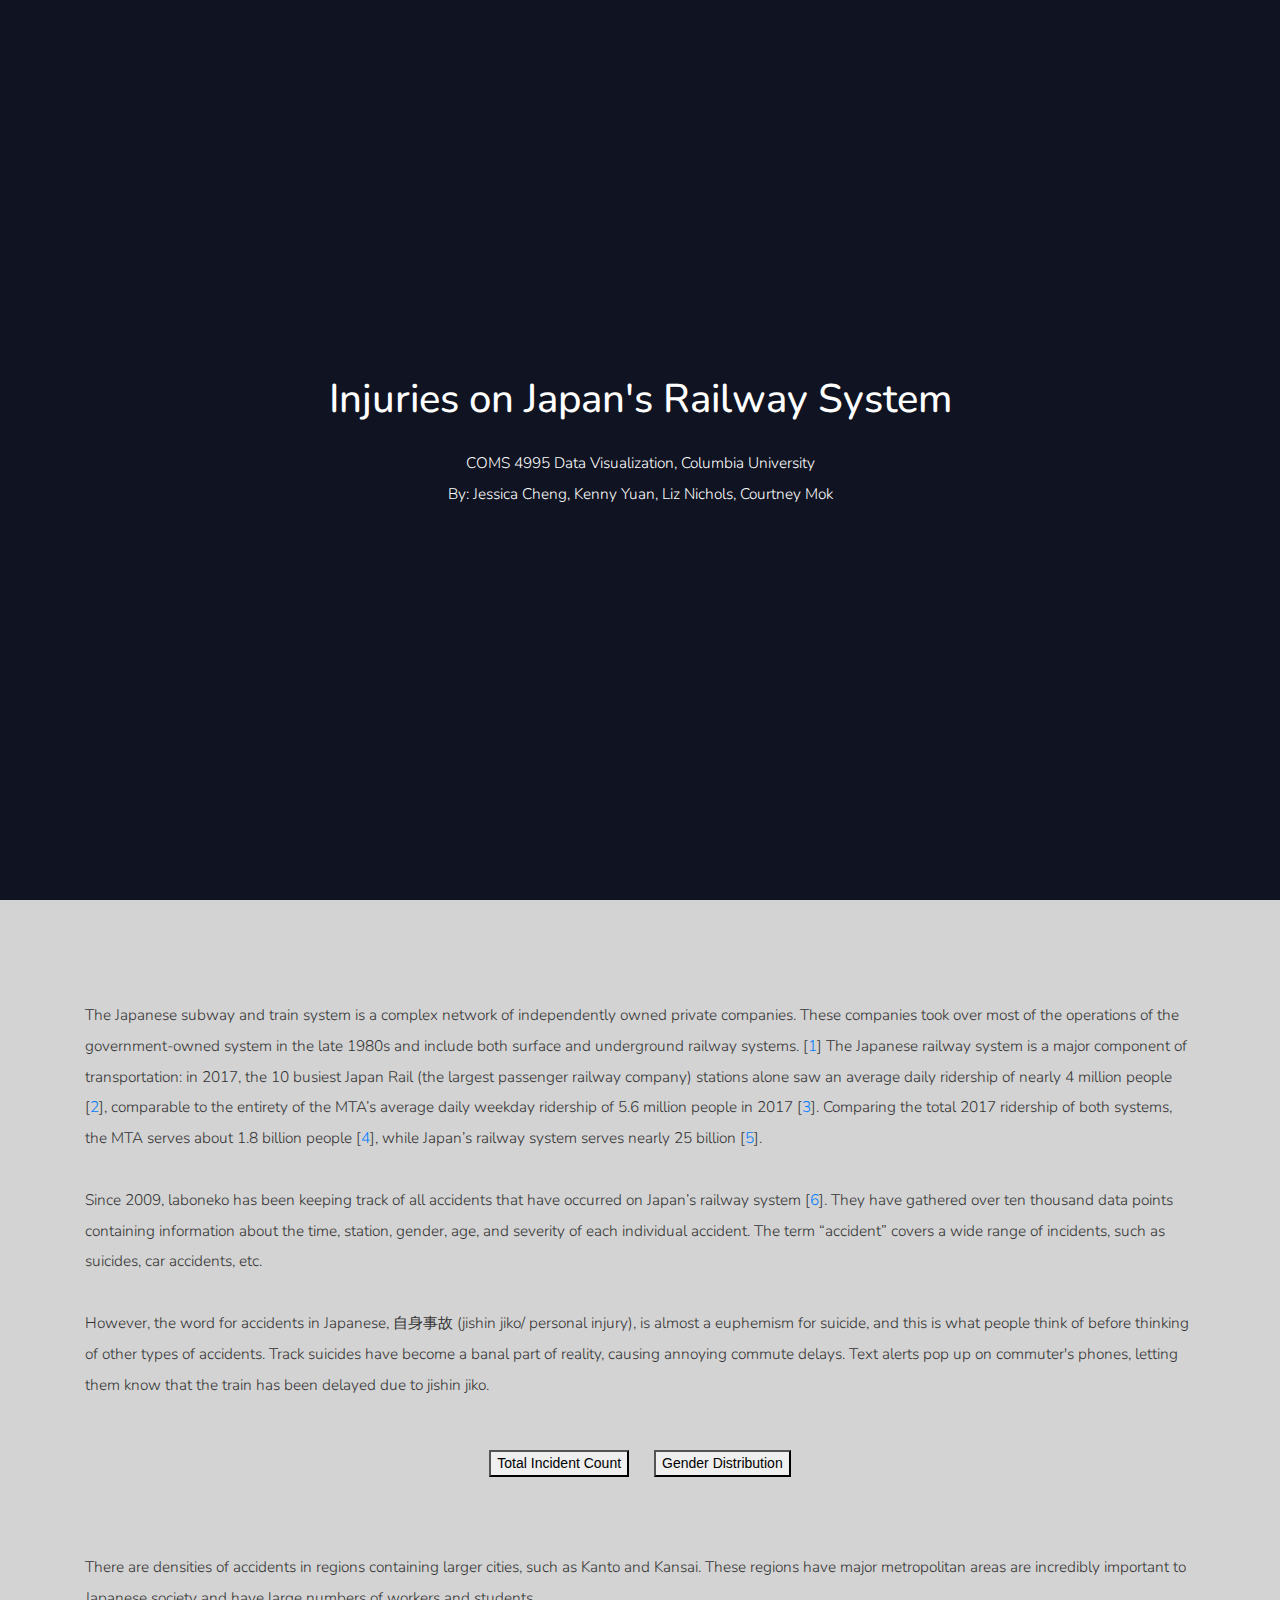
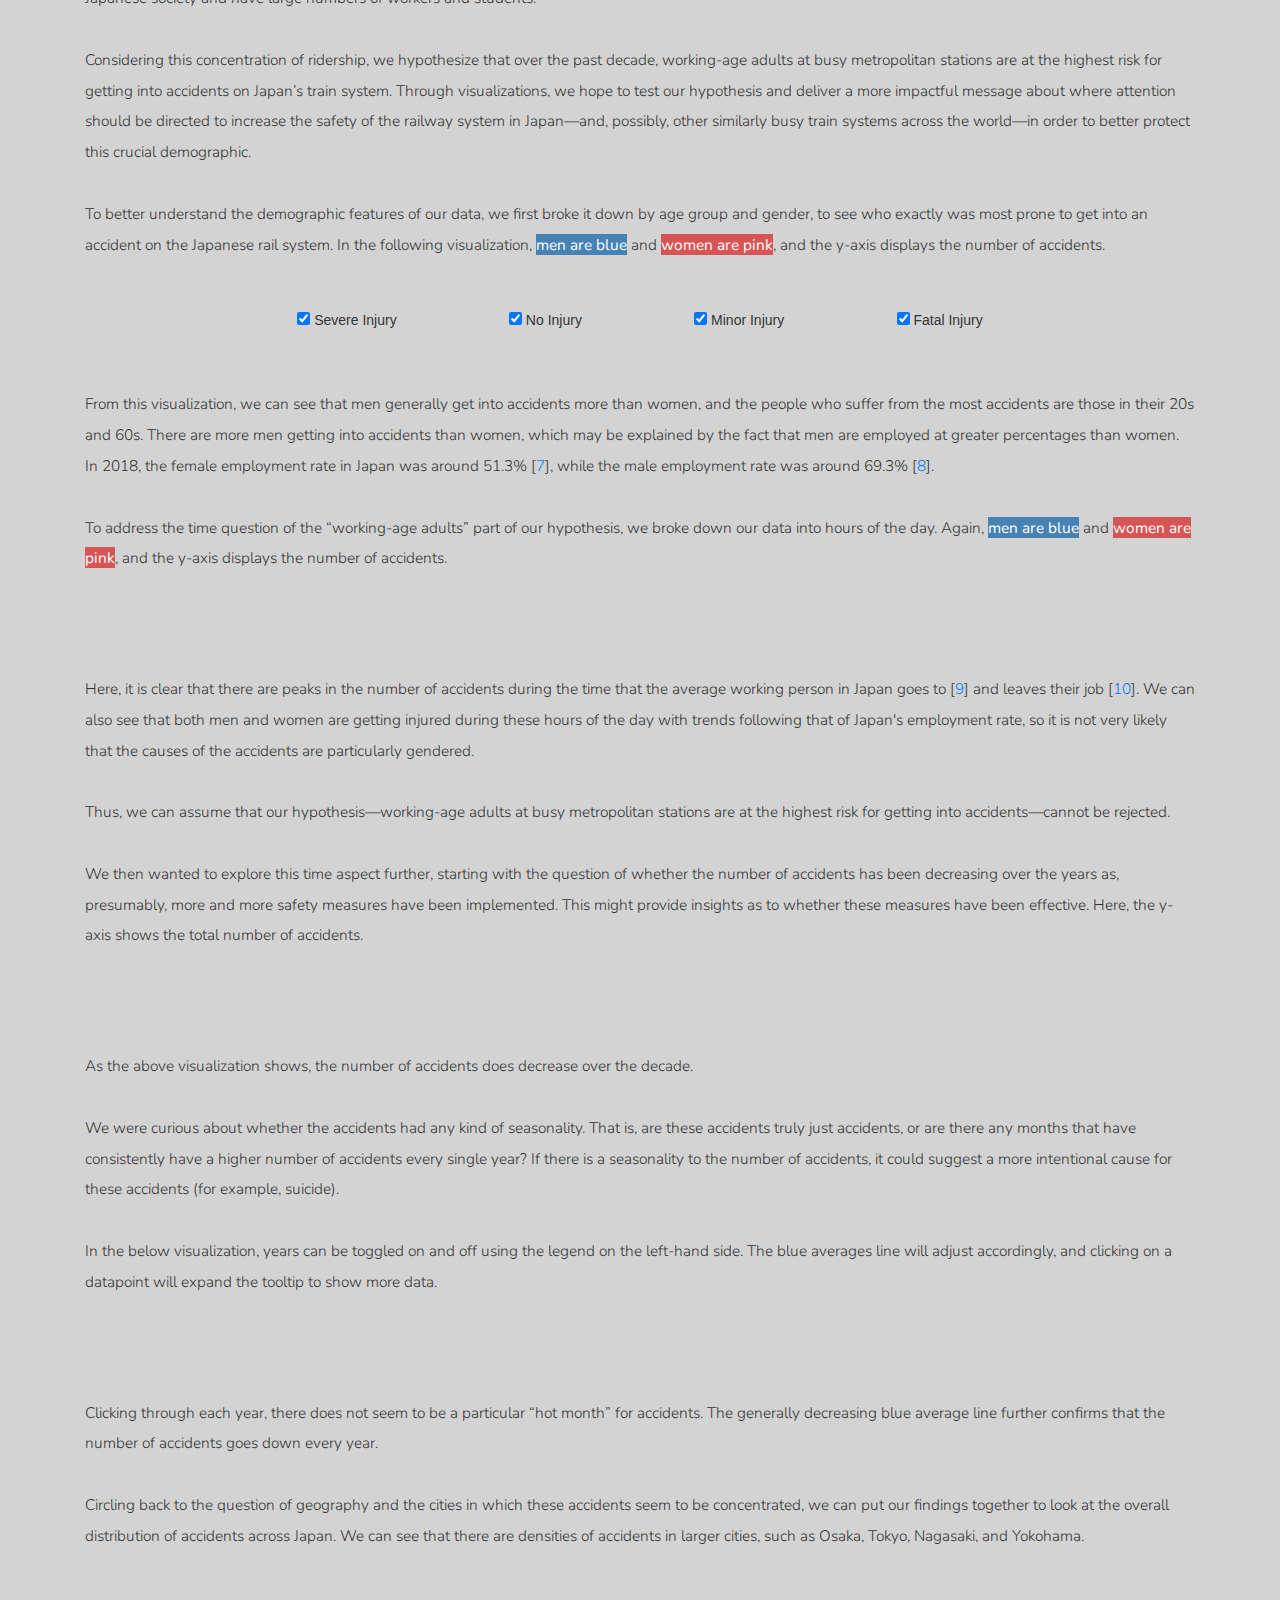
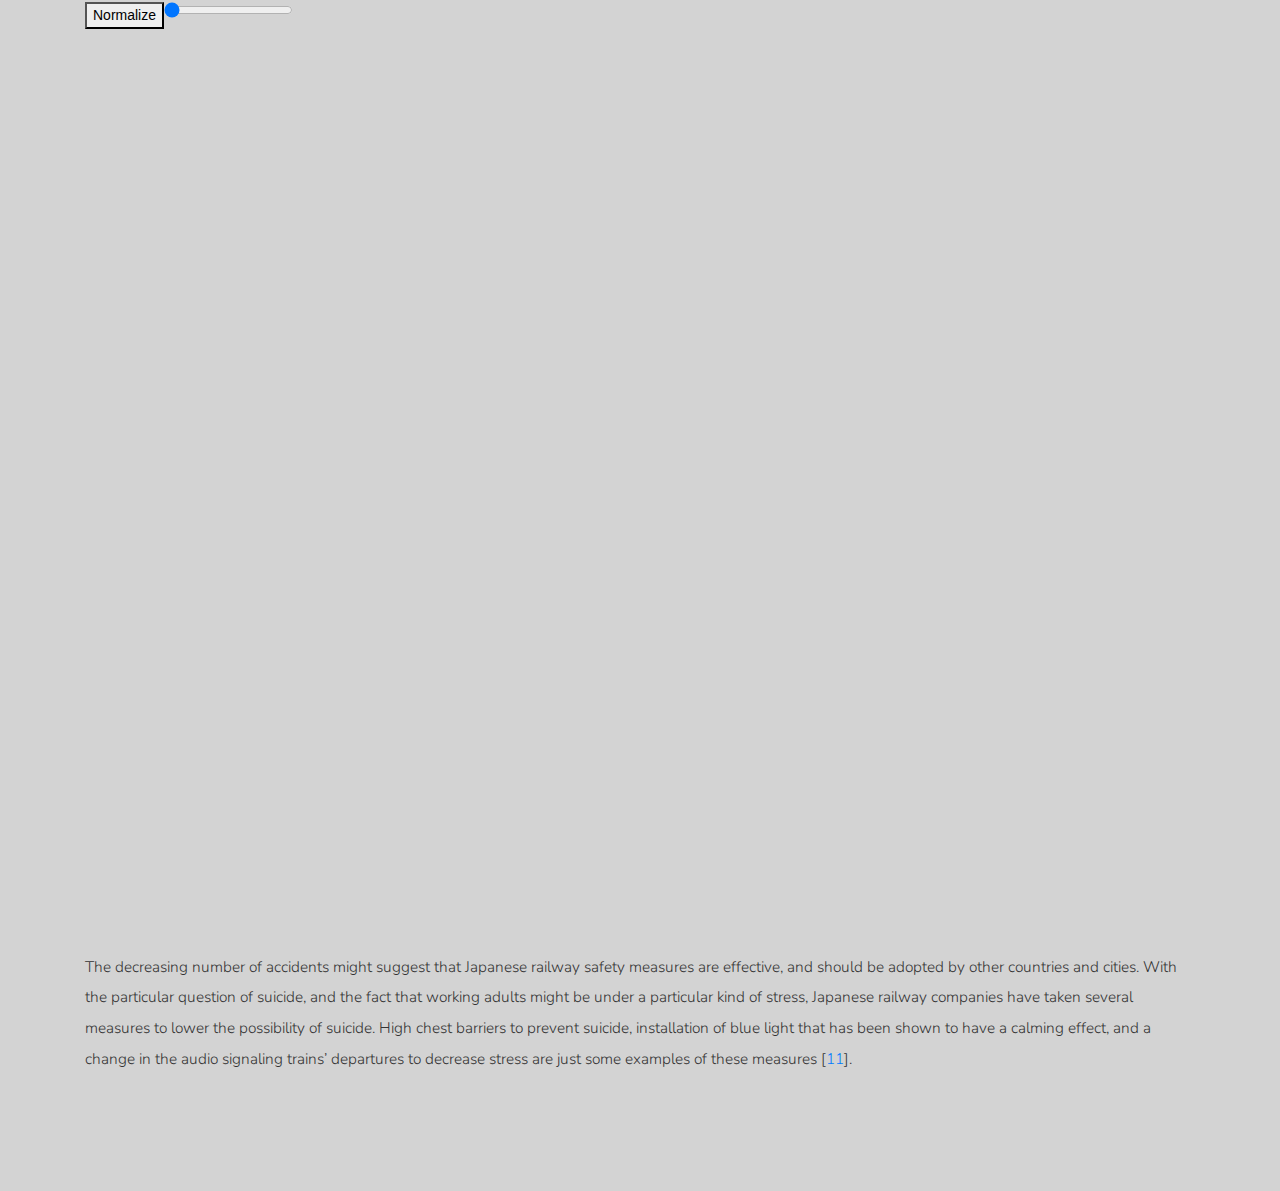
==== index.html @ 56b00316 "Update index.html" ====
<!DOCTYPE html>
<html>
<head>
	<!-- Meta data -->
	<title>Injuries on Japan's Railway System</title>

	<!-- Stylesheets -->
	<link rel="stylesheet" href="https://maxcdn.bootstrapcdn.com/font-awesome/4.5.0/css/font-awesome.min.css">
	<link rel="stylesheet" type="text/css" href="https://stackpath.bootstrapcdn.com/bootstrap/4.4.1/css/bootstrap.min.css">
	<link rel="stylesheet" type="text/css" href="styles.css">
    
    <!-- Fonts -->
    <link href="https://fonts.googleapis.com/css2?family=Nunito:wght@300;400&display=swap" rel="stylesheet">
</head>
<body>

	<!-- Intro section -->
	<section id="intro">
		<div class="container">
			<h1>Injuries on Japan's Railway System</h1>
			<p>
				COMS 4995 Data Visualization, Columbia University
				<br>
				By: Jessica Cheng, Kenny Yuan, Liz Nichols, Courtney Mok
			</p>
		</div>
	</section>

	<!-- Geo data section -->
	<section>
		<div class="container">
			<p>
				The Japanese subway and train system is a complex network of independently owned private companies. These companies took over most of the operations of the government-owned system in the late 1980s and include both surface and underground railway systems. [<a href="https://en.wikipedia.org/wiki/Rail_transport_in_Japan" target="_blank">1</a>] The Japanese railway system is a major component of transportation: in 2017, the 10 busiest Japan Rail (the largest passenger railway company) stations alone saw an average daily ridership of nearly 4 million people [<a href="https://www.jreast.co.jp/passenger/index.html" target="_blank">2</a>], comparable to the entirety of the MTA’s average daily weekday ridership of 5.6 million people in 2017 [<a href="http://web.mta.info/nyct/facts/ridership/" target="_blank">3</a>]. Comparing the total 2017 ridership of both systems, the MTA serves about 1.8 billion people [<a href="http://web.mta.info/nyct/facts/ridership/" target="_blank">4</a>], while Japan’s railway system serves nearly 25 billion [<a href="https://www.jreast.co.jp/passenger/index.html" target="_blank">5</a>].
				<br><br>
				Since 2009, laboneko has been keeping track of all accidents that have occurred on Japan’s railway system [<a href="https://accident.laboneko.jp/" target="_blank">6</a>]. They have gathered over ten thousand data points containing information about the time, station, gender, age, and severity of each individual accident. The term “accident” covers a wide range of incidents, such as suicides, car accidents, etc.
				<br><br>
				However, the word for accidents in Japanese, 自身事故 (jishin jiko/ personal injury), is almost a euphemism for suicide, and this is what people think of before thinking of other types of accidents. Track suicides have become a banal part of reality, causing annoying commute delays. Text alerts pop up on commuter's phones, letting them know that the train has been delayed due to jishin jiko.
			</p>
		
			<div class="flex center" style="margin-top: 50px;">
				<button onclick= "jbartoggle()" style="margin-right: 25px;">Total Incident Count</button>
				<button onclick = "genbartoggle()">Gender Distribution</button>
			</div>
			<div id="japanbar" class="media"></div>
			<div id = "japangenderbar" style = "display :none;" class = "media"></div>

			<p>
				There are densities of accidents in regions containing larger cities, such as Kanto and Kansai. These regions have major metropolitan areas are incredibly important to Japanese society and have large numbers of workers and students.
				<br><br>
				Considering this concentration of ridership, we hypothesize that over the past decade, working-age adults at busy metropolitan stations are at the highest risk for getting into accidents on Japan’s train system. Through visualizations, we hope to test our hypothesis and deliver a more impactful message about where attention should be directed to increase the safety of the railway system in Japan—and, possibly, other similarly busy train systems across the world—in order to better protect this crucial demographic.
				<br><br>
				To better understand the demographic features of our data, we first broke it down by age group and gender, to see who exactly was most prone to get into an accident on the Japanese rail system. In the following visualization, <b><span style="background: steelblue; color: white;">men are blue</span></b> and <b><span style="background: #d65454; color: white;">women are pink</span></b>, and the y-axis displays the number of accidents.
			</p>

			<div id="demographics" class="media">
				<div id="severity">
					<div class="checkbox-wrapper">
						<input type="checkbox" class="severity" id="severe-injury" value="Severe Injury" checked>
						<label for="severe-injury">Severe Injury</label>
					</div>
					<div class="checkbox-wrapper">
						<input type="checkbox" class="severity" id="no-injury" value="No Injury" checked>
						<label for="no-injury">No Injury</label>
					</div>
					<div class="checkbox-wrapper">
						<input type="checkbox" class="severity" id="minor-injury" value="Minor Injury" checked>
						<label for="minor-injury">Minor Injury</label>
					</div>
					<div class="checkbox-wrapper">
						<input type="checkbox" class="severity" id="fatal-injury" value="Fatal" checked>
						<label for="fatal-injury">Fatal Injury</label>
					</div>
				</div>
			</div>

			<p>
				From this visualization, we can see that men generally get into accidents more than women, and the people who suffer from the most accidents are those in their 20s and 60s. There are more men getting into accidents than women, which may be explained by the fact that men are employed at greater percentages than women. In 2018, the female employment rate in Japan was around 51.3% [<a href="https://www.statista.com/statistics/643486/japan-female-employment-rate/" target="_blank">7</a>], while the male employment rate was around 69.3% [<a href="https://www.statista.com/statistics/643300/japan-male-employment-rate/" target="_blank">8</a>].
				<br><br>
				To address the time question of the “working-age adults” part of our hypothesis, we broke down our data into hours of the day. Again, <b><span style="background: steelblue; color: white;">men are blue</span></b> and <b><span style="background: #d65454; color: white;">women are pink</span></b>, and the y-axis displays the number of accidents.
			</p>

			<div id="accidents-per-hour" class="media"></div>

			<p>
				Here, it is clear that there are peaks in the number of accidents during the time that the average working person in Japan goes to [<a href="https://mainichi.doda.jp/article/2019/01/26/1083.html" target="_blank">9</a>] and leaves their job [<a href="https://next.rikunabi.com/tech/docs/ct_s03600.jsp?p=001083" target="_blank">10</a>]. We can also see that both men and women are getting injured during these hours of the day with trends following that of Japan's employment rate, so it is not very likely that the causes of the accidents are particularly gendered.
				<br><br>
				Thus, we can assume that our hypothesis—working-age adults at busy metropolitan stations are at the highest risk for getting into accidents—cannot be rejected.
				<br><br>
				We then wanted to explore this time aspect further, starting with the question of whether the number of accidents has been decreasing over the years as, presumably, more and more safety measures have been implemented. This might provide insights as to whether these measures have been effective. Here, the y-axis shows the total number of accidents.
			</p>
			
			<div id="accidents-per-year" class="media"></div>

			<p>
				As the above visualization shows, the number of accidents does decrease over the decade.
				<br><br>
				We were curious about whether the accidents had any kind of seasonality. That is, are these accidents truly just accidents, or are there any months that have consistently have a higher number of accidents every single year? If there is a seasonality to the number of accidents, it could suggest a more intentional cause for these accidents (for example, suicide).
				<br><br>
				In the below visualization, years can be toggled on and off using the legend on the left-hand side. The blue averages line will adjust accordingly, and clicking on a datapoint will expand the tooltip to show more data.
			</p>

			<div id="accidents-per-month" class="media"></div>

			<p>
				Clicking through each year, there does not seem to be a particular “hot month” for accidents. The generally decreasing blue average line further confirms that the number of accidents goes down every year.
				<br><br>
				Circling back to the question of geography and the cities in which these accidents seem to be concentrated, we can put our findings together to look at the overall distribution of accidents across Japan. We can see that there are densities of accidents in larger cities, such as Osaka, Tokyo, Nagasaki, and Yokohama. 
			</p>

			<!-- INSERT LIZ'S GEO CHART HERE -->
			<div id="geochart" class="media">	       
				
				<button id="normalize">Normalize</button>
			    
				<select id="yearselect" class="hidden">

					<option value="2011">2011</option>

					<option value="2012">2012</option>

					<option value="2013">2013</option>

					<option value="2014">2014</option>

					<option value="2015">2015</option>

					<option value="2016">2016</option>

					<option value="2017">2017</option>

				</select>
			    
				<input type="range" min="2000" max="100000" value="2000" class="slider" id="scalefactor">
			    
				<svg id="mapsvg" width="100vw" height="100vh">
				
					<g id="bg_g" class="bg"></g>
				
					<g id="map_g" class="map"></g>
				
					<g id="stops_g" class="stops"></g>
				
					<g id="inj_g"class="injuries"></g>
				
					<g id="rates_g" class="rates hidden"></g>
			    
				</svg>
			</div>

			<p>
				The decreasing number of accidents might suggest that Japanese railway safety measures are effective, and should be adopted by other countries and cities. With the particular question of suicide, and the fact that working adults might be under a particular kind of stress, Japanese railway companies have taken several measures to lower the possibility of suicide. High chest barriers to prevent suicide, installation of blue light that has been shown to have a calming effect, and a change in the audio signaling trains’ departures to decrease stress are just some examples of these measures [<a href="https://www.citylab.com/transportation/2018/05/the-amazing-psychology-of-japanese-train-stations/560822/" target="_blank">11</a>].
			</p>
		</div>
	</section>

	<!-- Script files -->
	<script src="https://ajax.googleapis.com/ajax/libs/jquery/1.12.4/jquery.min.js"></script>
	<script src="https://cdnjs.cloudflare.com/ajax/libs/twitter-bootstrap/4.4.0/js/bootstrap.bundle.min.js"></script>
	<script src="https://d3js.org/d3.v4.min.js"></script>
	<script src="https://d3js.org/d3-array.v2.min.js"></script>
	<script src="https://d3js.org/d3-color.v1.min.js"></script>
        <script src="https://d3js.org/d3-interpolate.v1.min.js"></script>
        <script src="https://d3js.org/d3-scale-chromatic.v1.min.js"></script>
	<script src="scripts.js"></script>
</body>
</html>
---- styles.css ----
/* Global styles */

p {
	font-size: 1.1em;
	line-height: 2em;
    font-family: 'Nunito', sans-serif;
    font-weight: 300;
}

h1 {
    font-family: 'Nunito', sans-serif;
}

h2 {
    font-family: 'Nunito', sans-serif;
    font-size: 1.8em;
}

ul {
	font-size: 1.1em;
	line-height: 1.75em;
    font-family: 'Nunito', sans-serif;
    font-weight: 300;
}

.svg-tooltip {
    background: rgba(69,77,93,.9);
    border-radius: .1rem;
    color: #fff;
    display: block;
    max-width: 320px;
    padding: .2rem .4rem;
    position: absolute;
    text-overflow: ellipsis;
    white-space: pre;
    z-index: 300;
    visibility: hidden;
}
div.bar-tooltip{
	background: rgba(69,77,93,.9);
    border-radius: .1rem;
    color: #fff;
    padding: .2rem .4rem;
	position: absolute;
	width: 200px;
	border: 1px;
	font-size: 12px;

	pointer-events: none;
}

.media {
	margin: 50px 0;
}

.flex {
	display: flex;
}

.center {
	justify-content: center;
	align-items: center;
}

.media p {
	font-size: 14px;
	line-height: 1.5em
}

.container {
	padding-top: 100px;
	padding-bottom: 100px;
}

.heading {
	text-align: center;
	background: #444;
	color: white;
}

/* Intro section */

#intro {
	height: 100vh;
	background-color: #101321;
    background-image: url(Japan-Map-Transparent-PNG.png);
    background-repeat: no-repeat;
    background-position: center center;
	color: white;
    text-align: center;
    justify-content: center;
    display: flex;
    align-items: center;
}

#intro p {
	margin-top: 25px;
}

/* Styles for the demographics main visualization */

#demographics {
	display: flex;
	flex-direction: column;
}

#severity {
	display: flex;
	width: 100%;
	padding: 0 100px;
	margin: 0 auto;
	justify-content: space-evenly;
}

#severity input, #severity label {
	cursor: pointer;
}

/* Styles for the accidents per month visualization */

#accidents-per-month {
	display: flex;
	justify-content: center;
}

#accidents-per-month .legend {
	display: flex;
	flex-direction: column;
	max-width: 100px;
}

#accidents-per-month .legend p#blue-line-desc {
	margin: 0 0 25px 0;
	color: steelblue;
}

#accidents-per-month .legend button {
	margin: 0 10px 10px 0;
}

/*style for japanbar */

#japanbar, #japangenderbar {
	display: flex;
	width: 100%;
	justify-content: center;
	margin-top: 25px;
}

/*style for geoviz */
    body {
        font-family: "Helvetica Neue", Helvetica, sans-serif;
        font-size: 14px;
        color: #333;
        background-color: lightgrey;
    }

    /*#content .map path {*/
        /*fill: none;*/
        /*stroke: dodgerblue;*/
        /*stroke-width: 1px;*/
    /*}*/

    .rrsections.normalized {
        fill: none;
        stroke: white;
        stroke-width: 1px;
    }

    .rrsections {
        fill: none;
        stroke: dodgerblue;
        stroke-width: 1px;
    }

    .japan {
        fill: white;
        stroke: slategray;
        stroke-width: .5px;
    }

    .japan.normalized {
        fill: lightskyblue;
        stroke: slategray;
        stroke-width: .5px;
    }

    .stops{
        fill: dodgerblue;
        outline-color:black;
    }

    .stops.normalized{
        fill: white;
        outline-color:black;
    }

    .injury{
        fill: yellow;
        fill-opacity: 20%;
    }

    .hidden {
        display:none;
    }

    div.tooltip {
        position: absolute;
        text-align: center;
        width: 100px;
        min-height: 30px;
        padding: 2px;
        font: 12px sans-serif;
        background: lightsteelblue;
        border: 0px;
        border-radius: 8px;
        pointer-events: none;
    }
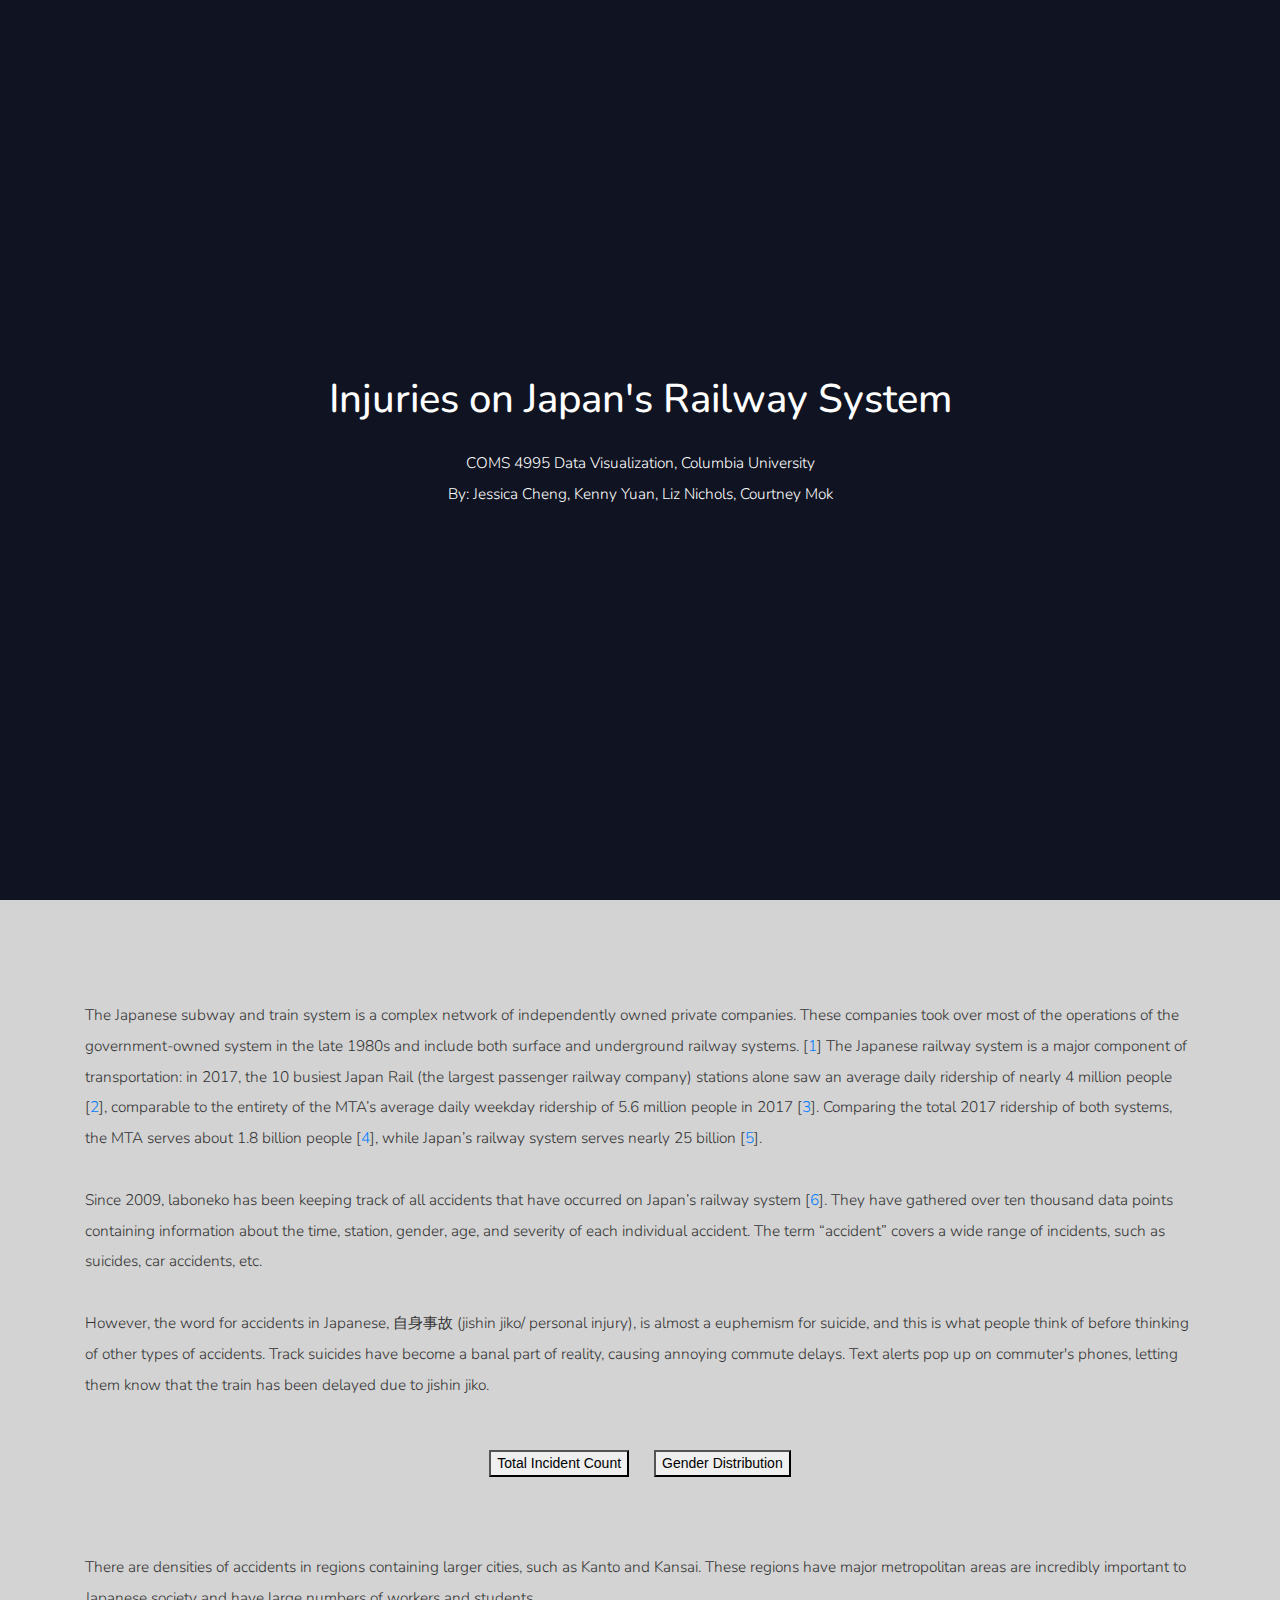
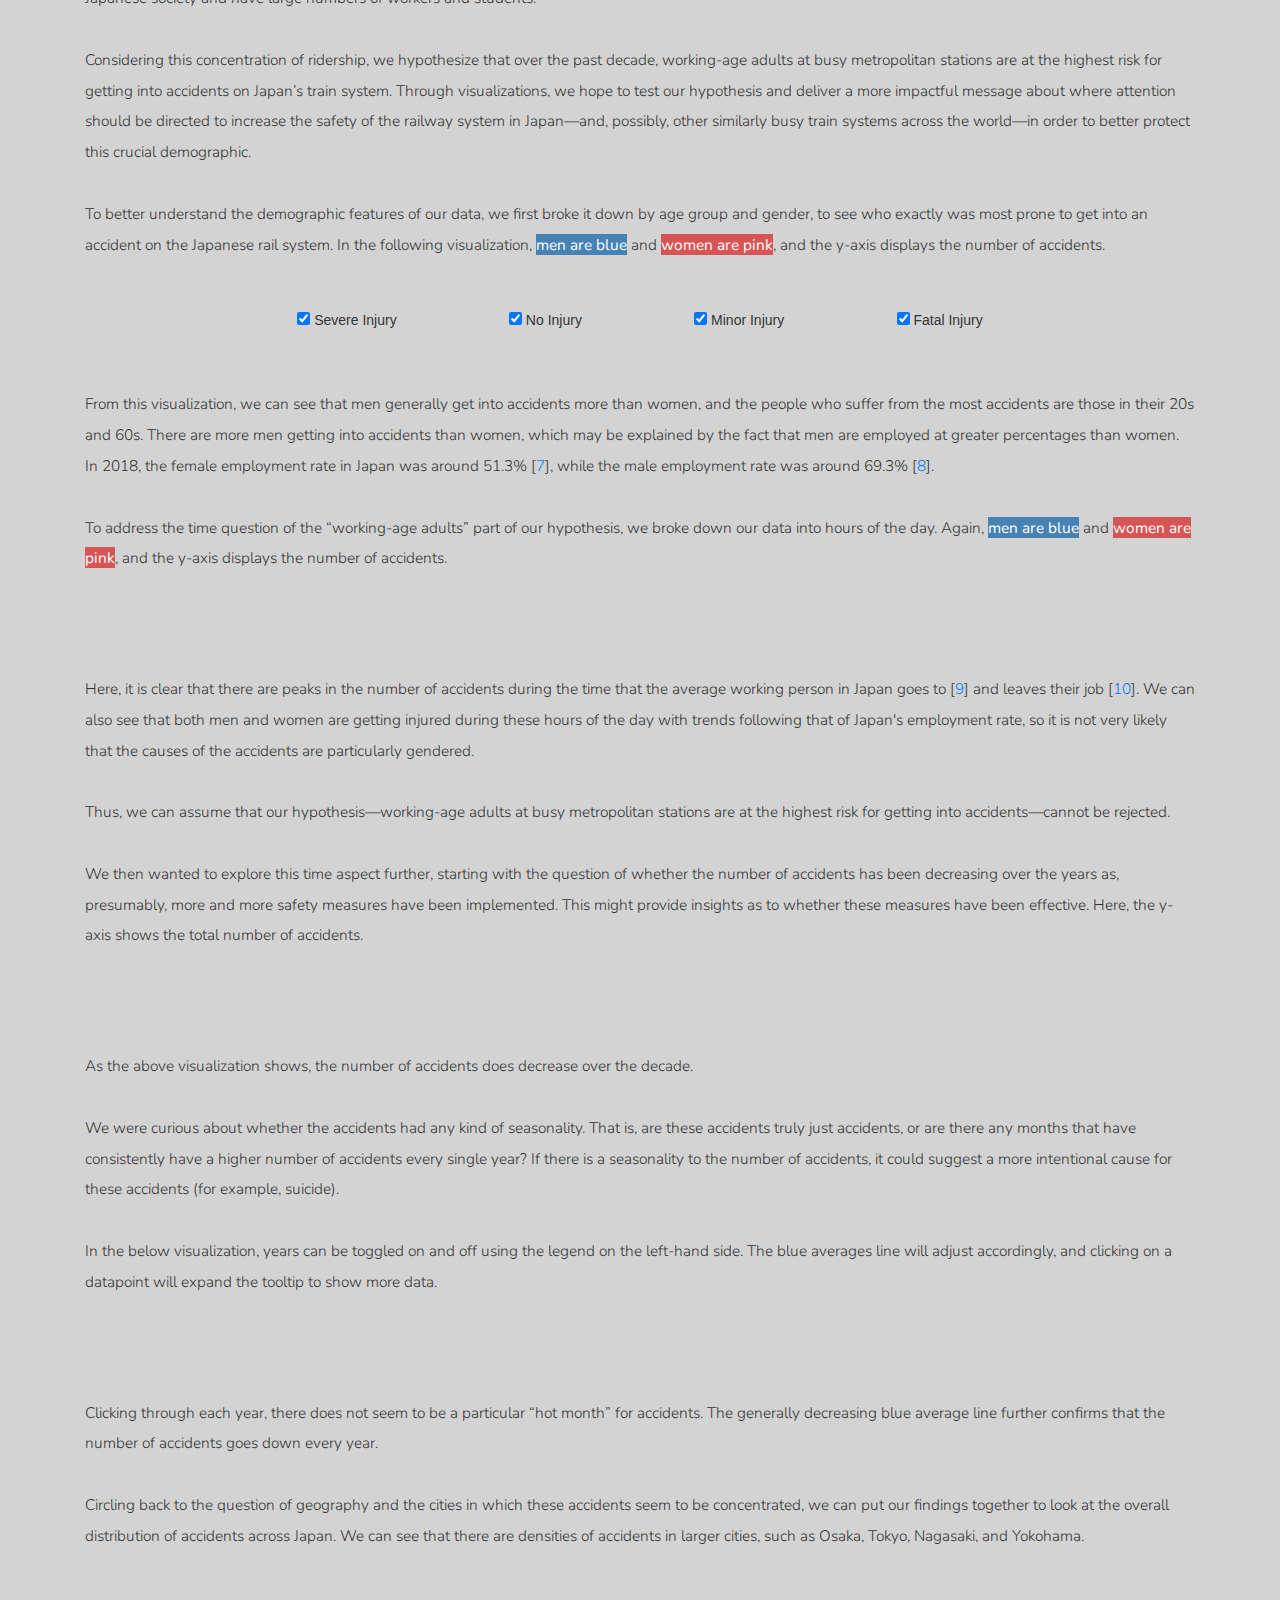
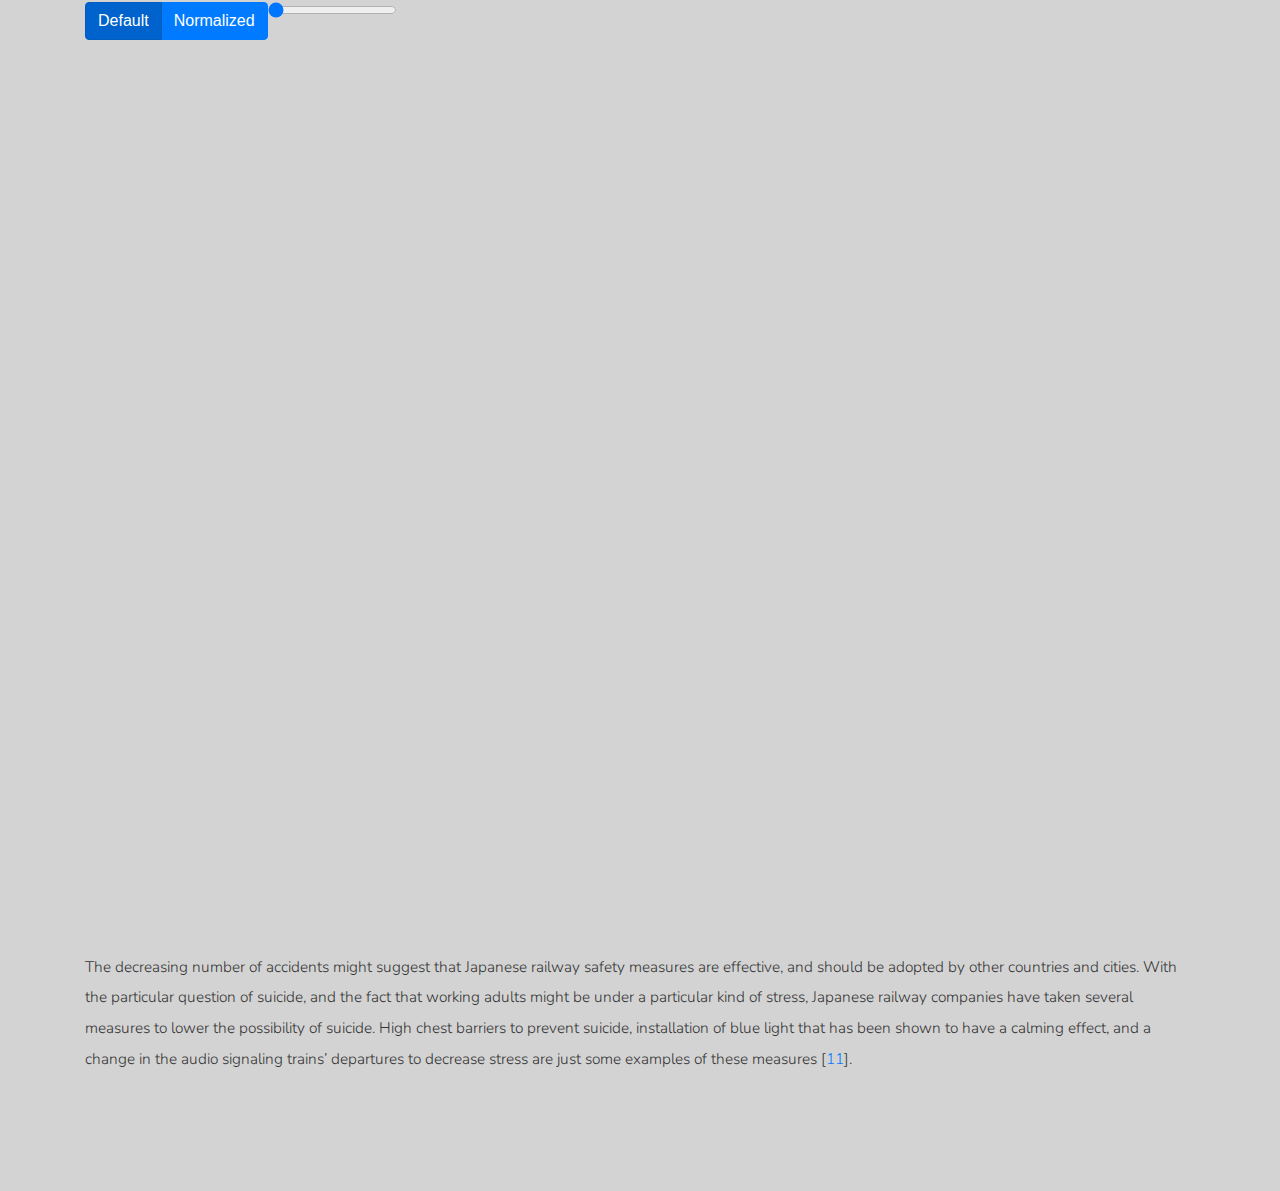
==== commit 0a3738a8: "Update index.html" ====
--- a/index.html
+++ b/index.html
@@ -110,7 +110,23 @@
 			<!-- INSERT LIZ'S GEO CHART HERE -->
 			<div id="geochart" class="media">	       
 				
-				<button id="normalize">Normalize</button>
+<!-- 				<button type=button class="btn btn-primary" id="normalize">Normalize</button> -->
+				<div class="btn-group btn-group-toggle" data-toggle="buttons">
+  
+					<label class="btn btn-primary active">
+    
+						<input type="radio" name="options" id="default" autocomplete="off" checked> Default
+  
+					</label>
+  
+					<label class="btn btn-primary">
+    
+						<input type="radio" name="options" id="normalize" autocomplete="off"> Normalized
+  
+					</label>
+  
+
+				</div>
 			    
 				<select id="yearselect" class="hidden">
 
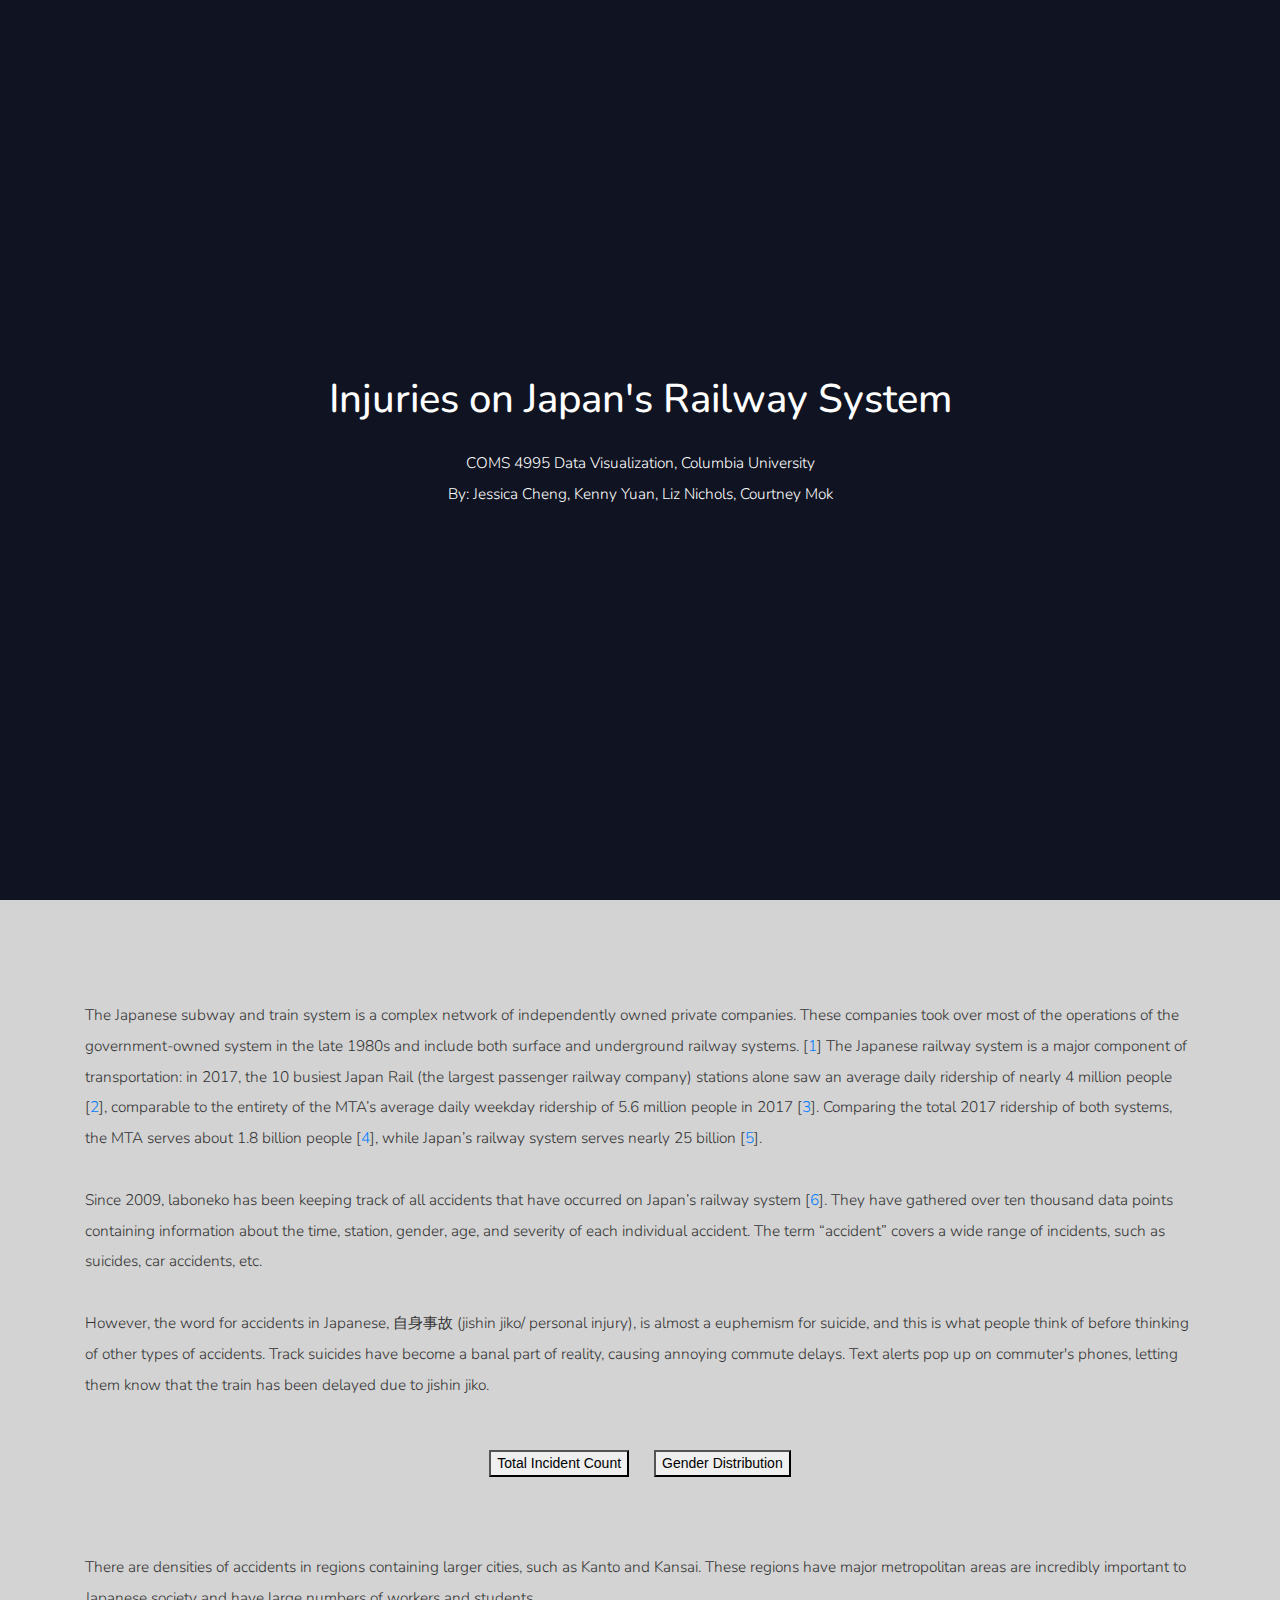
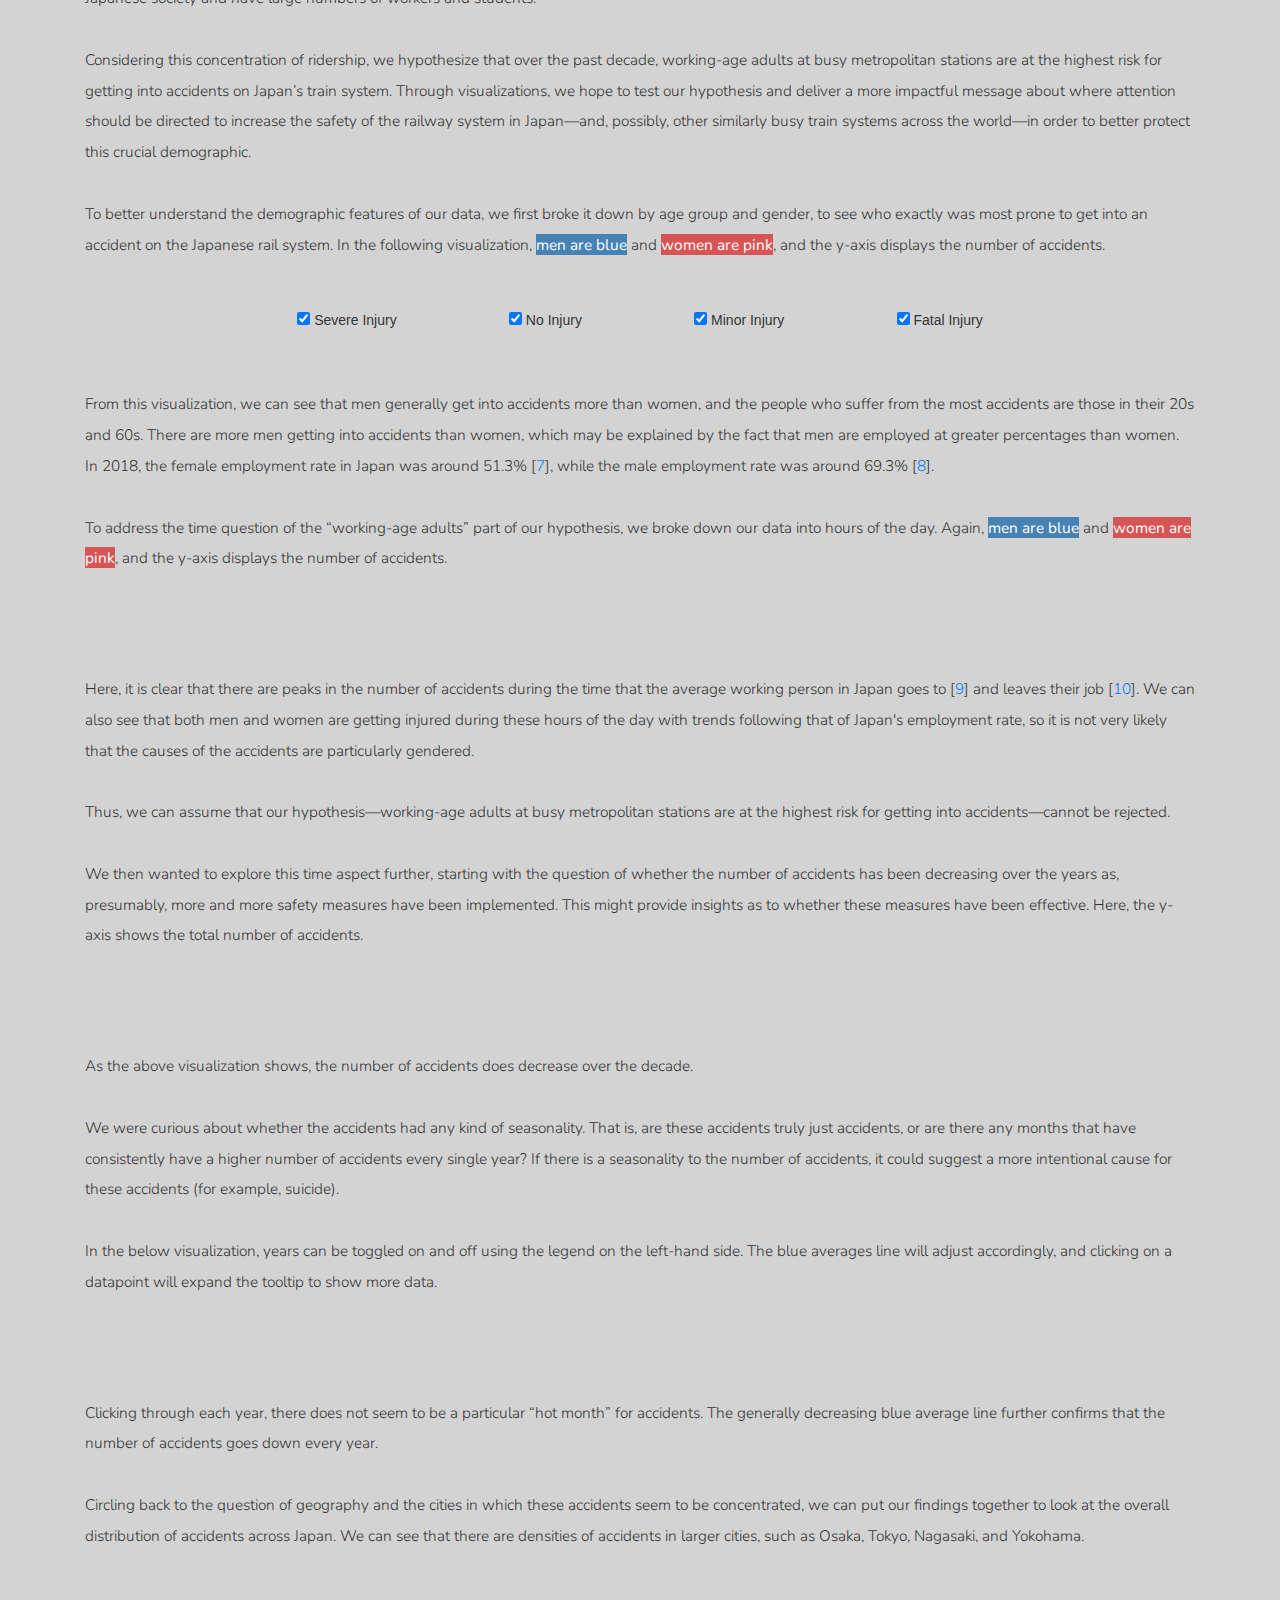
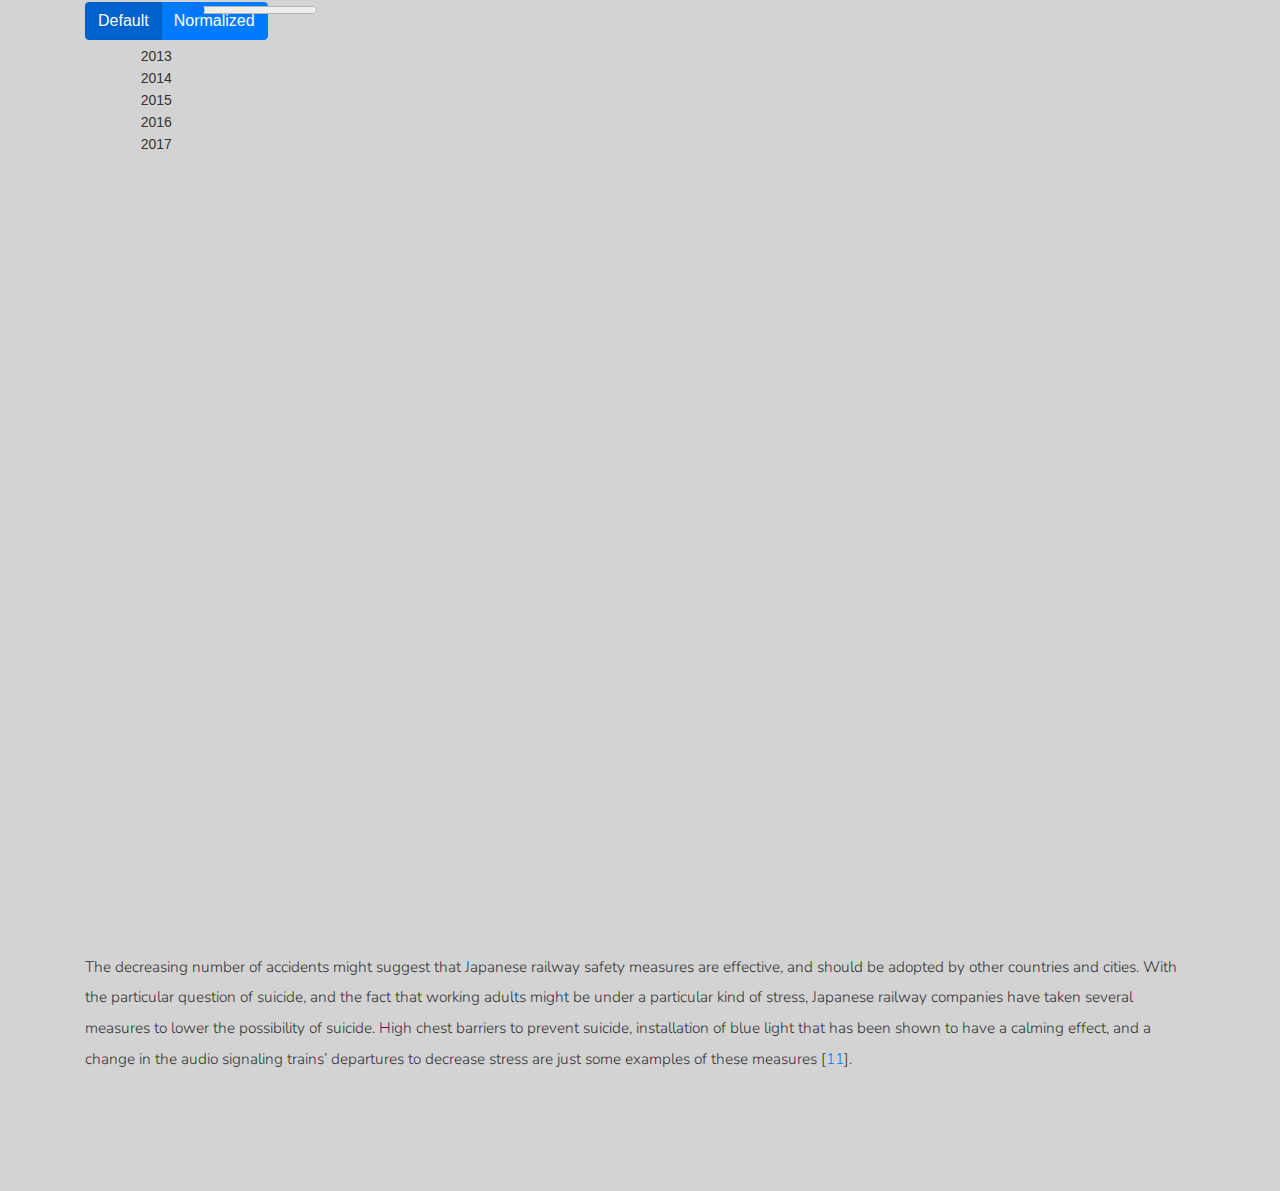
==== commit 3d8862d3: "Update index.html" ====
--- a/index.html
+++ b/index.html
@@ -109,45 +109,36 @@
 
 			<!-- INSERT LIZ'S GEO CHART HERE -->
 			<div id="geochart" class="media">	       
+				<div class="row">
+					<div class="col-md-3">
+						<div class="btn-group btn-group-toggle" data-toggle="buttons">
+							<label class="btn btn-primary active">
+								<input type="radio" name="options" id="default" autocomplete="off" checked> Default
+							</label>
+							<label class="btn btn-primary">
+								<input type="radio" name="options" id="normalize" autocomplete="off"> Normalized
+							</label>
+						</div>
+					</div>
+					<div class="col-md-3>
+						<select id="yearselect" class="hidden">
+						<option value="2011">2011</option>
+						<option value="2012">2012</option>
+						<option value="2013">2013</option>
+						<option value="2014">2014</option>
+						<option value="2015">2015</option>
+						<option value="2016">2016</option>
+						<option value="2017">2017</option>
+					        </select> 
+				        </div>
+		                        <div class="col-md-3">
+			                        <input type="range" min="2000" max="100000" value="2000" class="slider" id="scalefactor">
+			                </div>
+								    		    
+				</div>
+<!-- 				<button type=button class="btn btn-primary" id="normalize">Normalize</button> -->
 				
-<!-- 				<button type=button class="btn btn-primary" id="normalize">Normalize</button> -->
-				<div class="btn-group btn-group-toggle" data-toggle="buttons">
-  
-					<label class="btn btn-primary active">
-    
-						<input type="radio" name="options" id="default" autocomplete="off" checked> Default
-  
-					</label>
-  
-					<label class="btn btn-primary">
-    
-						<input type="radio" name="options" id="normalize" autocomplete="off"> Normalized
-  
-					</label>
-  
-
-				</div>
-			    
-				<select id="yearselect" class="hidden">
-
-					<option value="2011">2011</option>
-
-					<option value="2012">2012</option>
-
-					<option value="2013">2013</option>
-
-					<option value="2014">2014</option>
-
-					<option value="2015">2015</option>
-
-					<option value="2016">2016</option>
-
-					<option value="2017">2017</option>
-
-				</select>
-			    
-				<input type="range" min="2000" max="100000" value="2000" class="slider" id="scalefactor">
-			    
+				  
 				<svg id="mapsvg" width="100vw" height="100vh">
 				
 					<g id="bg_g" class="bg"></g>
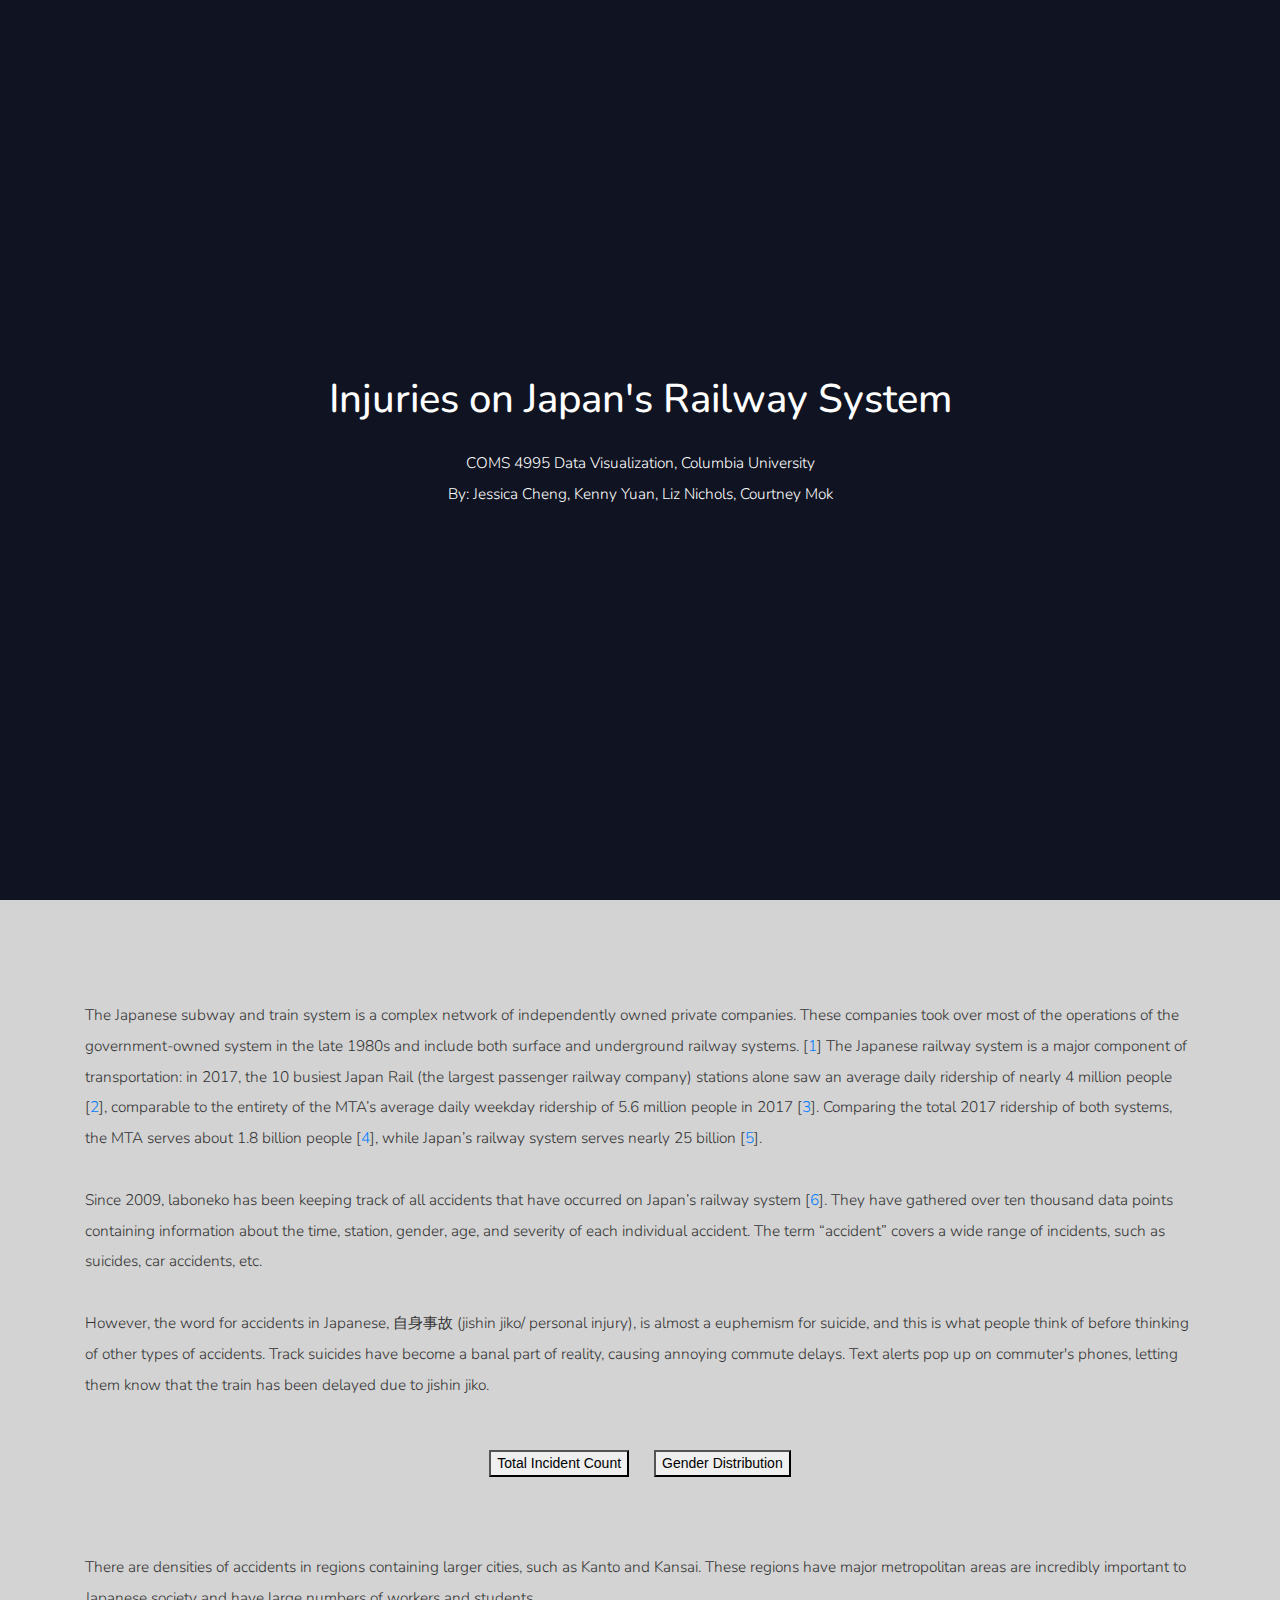
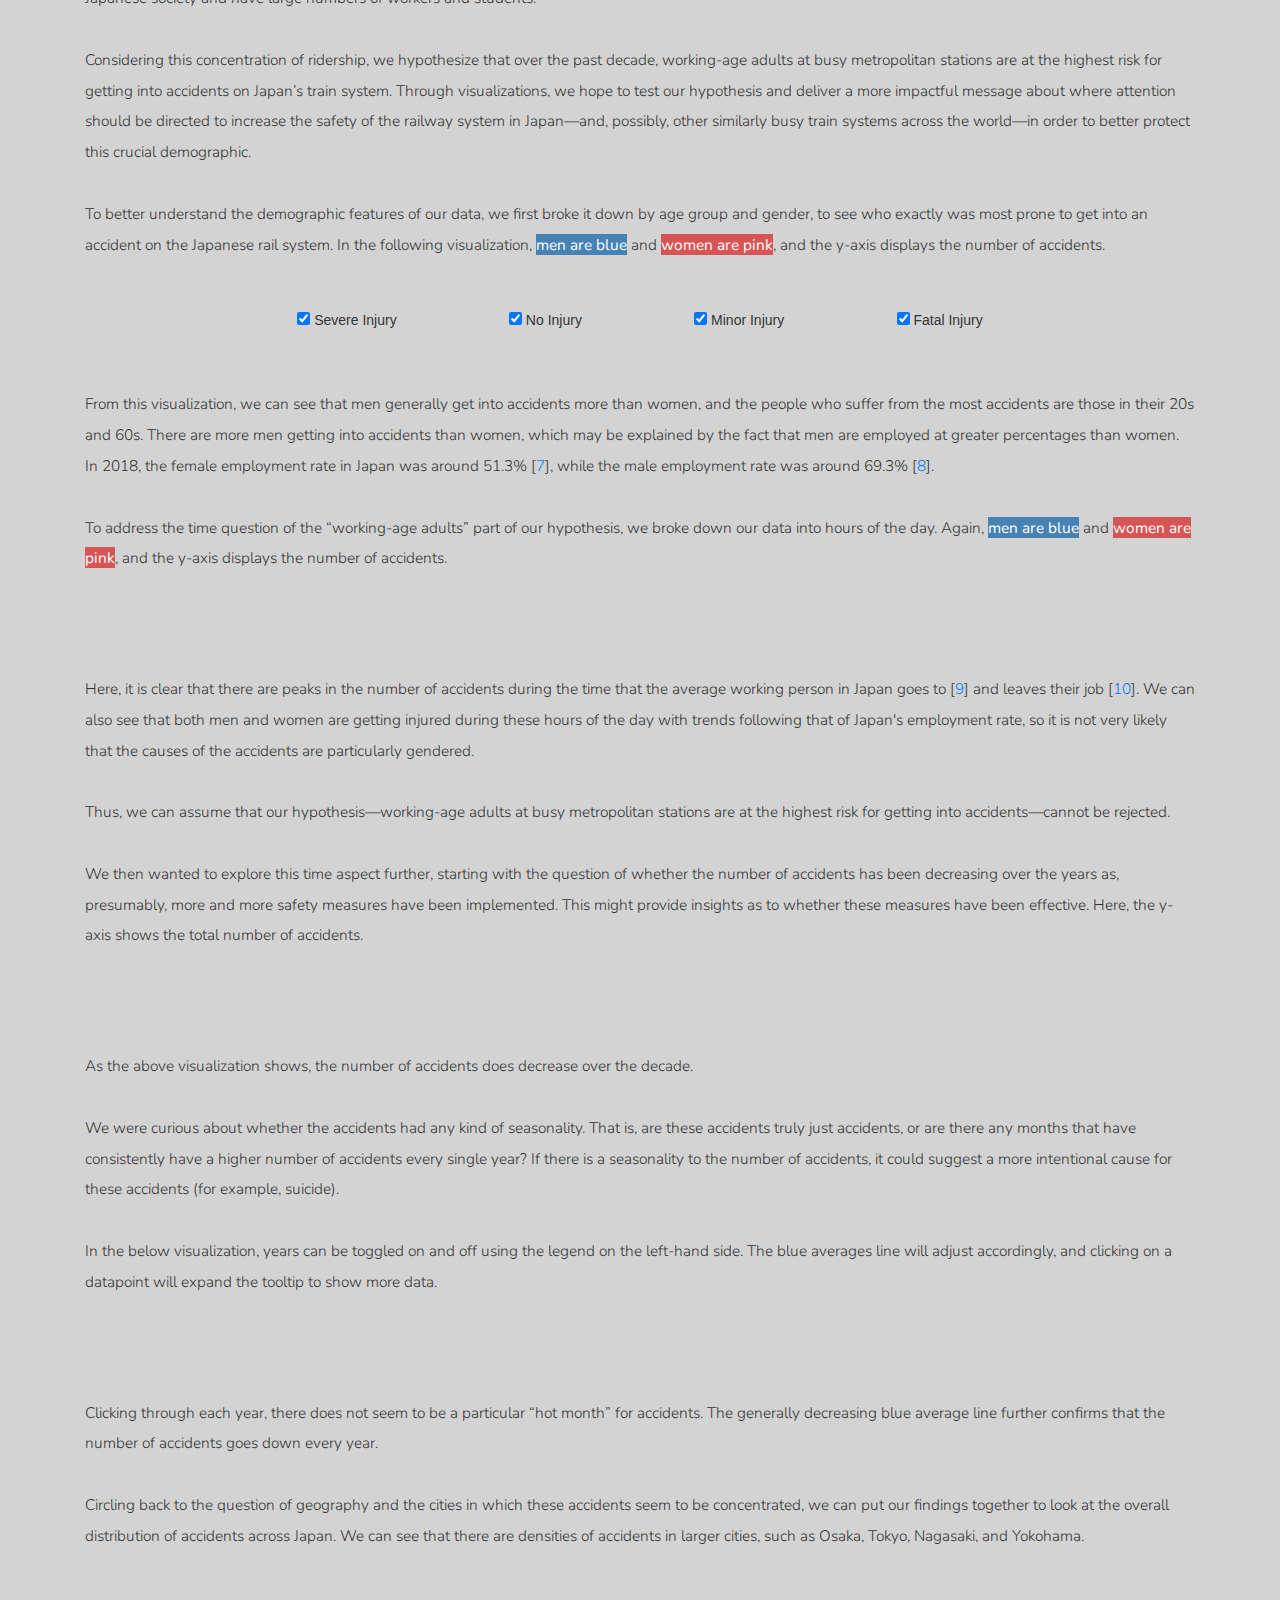
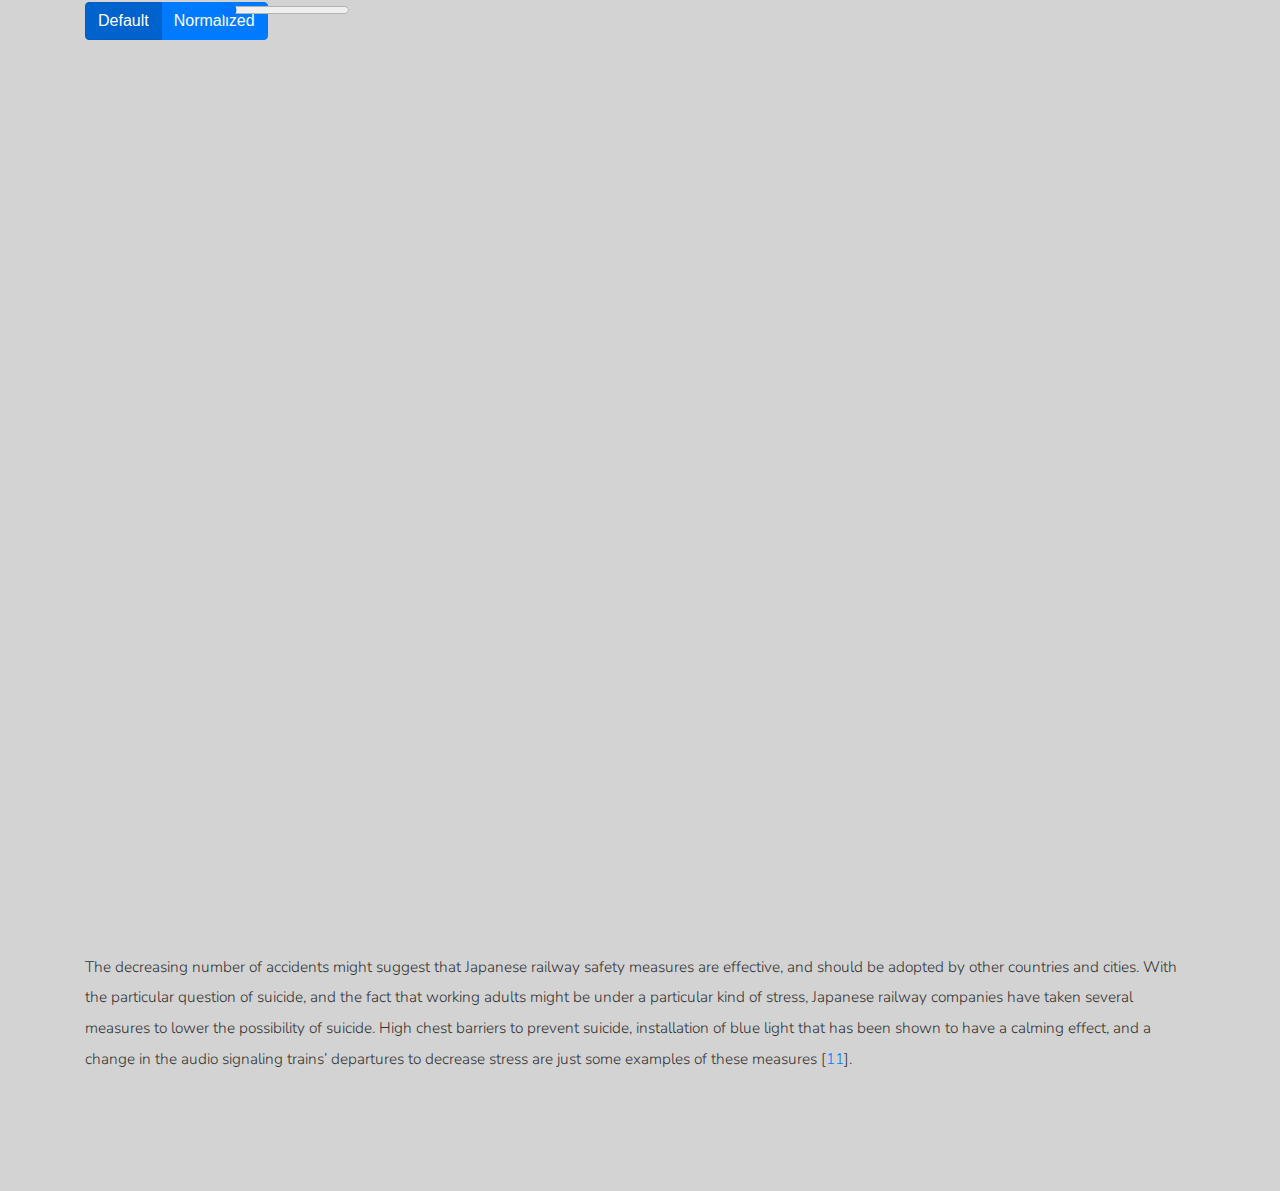
==== commit 67e4d7ae: "Update index.html" ====
--- a/index.html
+++ b/index.html
@@ -120,15 +120,15 @@
 							</label>
 						</div>
 					</div>
-					<div class="col-md-3>
+					<div class="col-md-3">
 						<select id="yearselect" class="hidden">
-						<option value="2011">2011</option>
-						<option value="2012">2012</option>
-						<option value="2013">2013</option>
-						<option value="2014">2014</option>
-						<option value="2015">2015</option>
-						<option value="2016">2016</option>
-						<option value="2017">2017</option>
+							<option value="2011">2011</option>
+							<option value="2012">2012</option>
+							<option value="2013">2013</option>
+							<option value="2014">2014</option>
+							<option value="2015">2015</option>
+							<option value="2016">2016</option>
+							<option value="2017">2017</option>
 					        </select> 
 				        </div>
 		                        <div class="col-md-3">
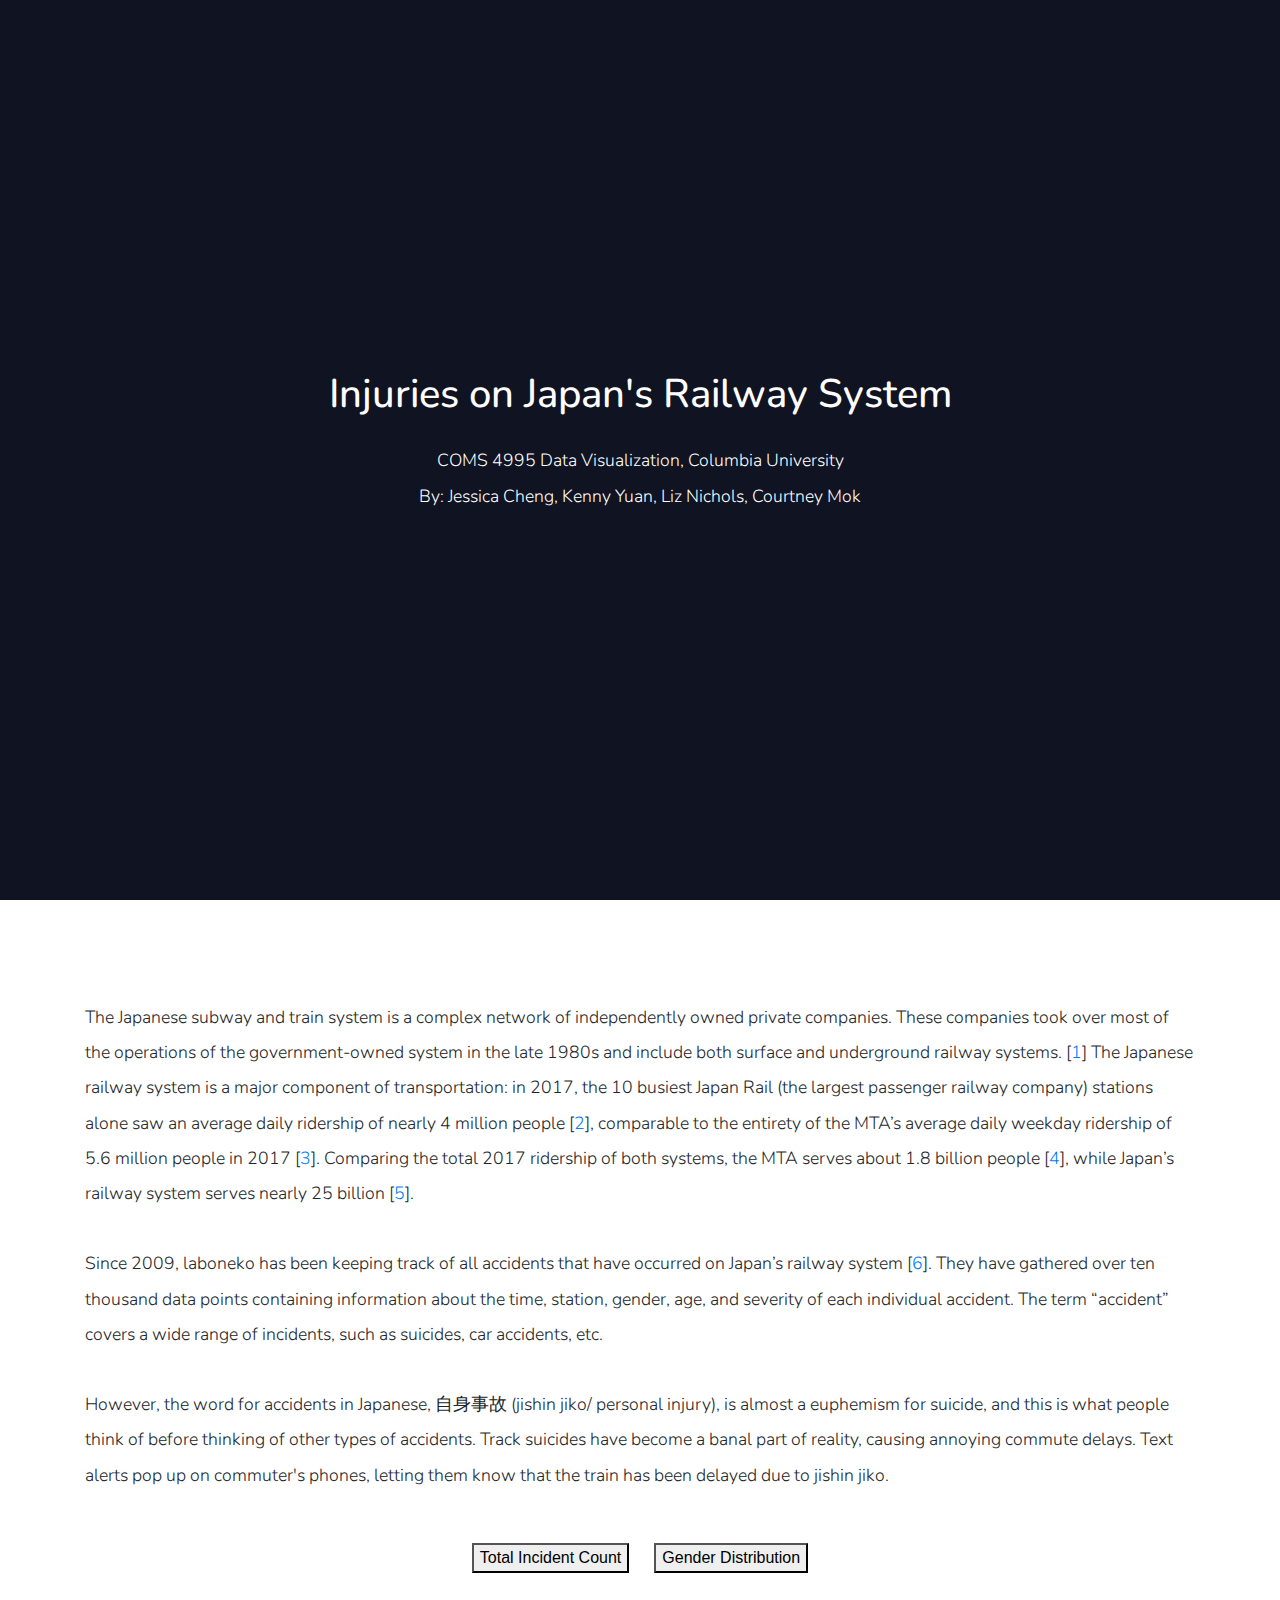
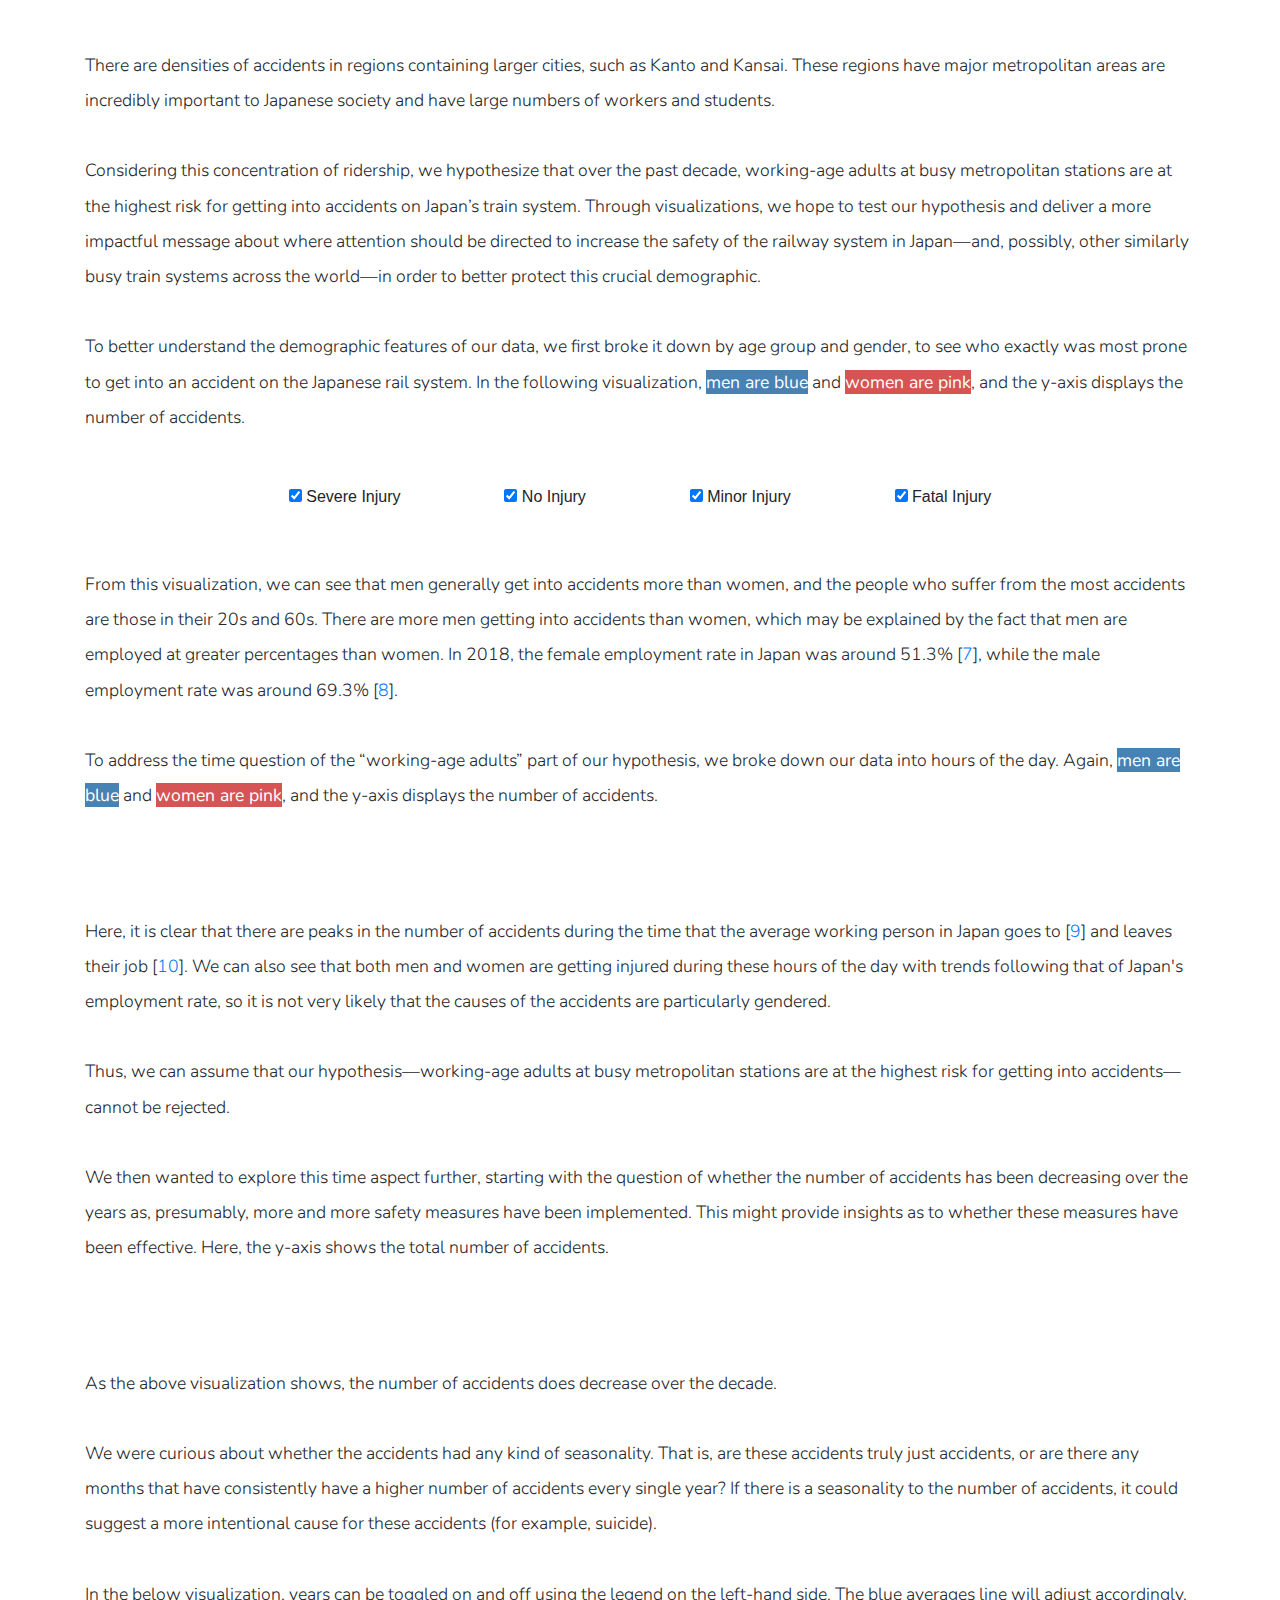
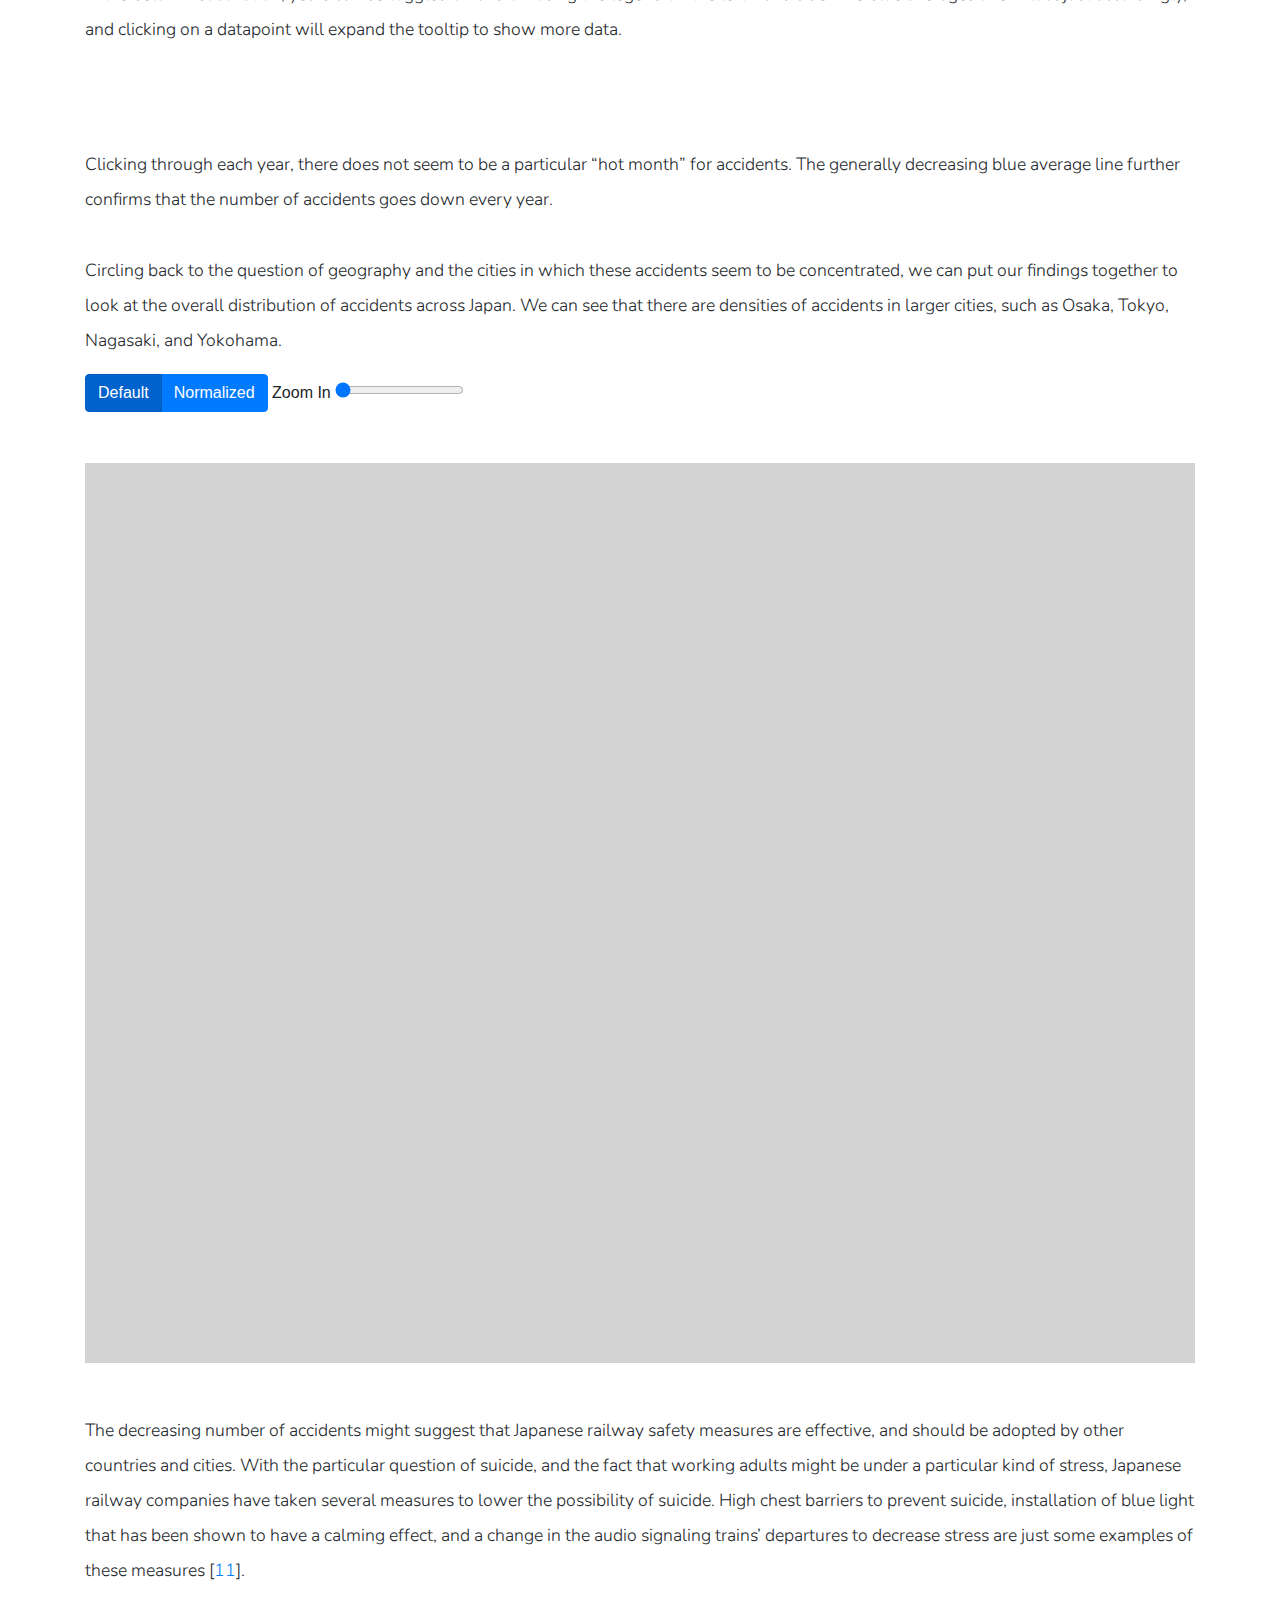
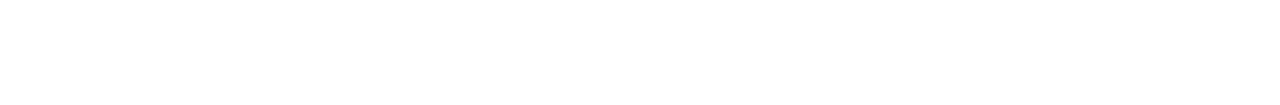
==== commit 31e9976b: "updated index.html, scripts.js, and styles.css for geochart" ====
--- a/index.html
+++ b/index.html
@@ -108,50 +108,59 @@
 			</p>
 
 			<!-- INSERT LIZ'S GEO CHART HERE -->
-			<div id="geochart" class="media">	       
-				<div class="row">
-					<div class="col-md-3">
-						<div class="btn-group btn-group-toggle" data-toggle="buttons">
-							<label class="btn btn-primary active">
-								<input type="radio" name="options" id="default" autocomplete="off" checked> Default
-							</label>
-							<label class="btn btn-primary">
-								<input type="radio" name="options" id="normalize" autocomplete="off"> Normalized
-							</label>
-						</div>
-					</div>
-					<div class="col-md-3">
-						<select id="yearselect" class="hidden">
-							<option value="2011">2011</option>
-							<option value="2012">2012</option>
-							<option value="2013">2013</option>
-							<option value="2014">2014</option>
-							<option value="2015">2015</option>
-							<option value="2016">2016</option>
-							<option value="2017">2017</option>
-					        </select> 
-				        </div>
-		                        <div class="col-md-3">
-			                        <input type="range" min="2000" max="100000" value="2000" class="slider" id="scalefactor">
-			                </div>
-								    		    
-				</div>
-<!-- 				<button type=button class="btn btn-primary" id="normalize">Normalize</button> -->
-				
-				  
-				<svg id="mapsvg" width="100vw" height="100vh">
-				
-					<g id="bg_g" class="bg"></g>
-				
-					<g id="map_g" class="map"></g>
-				
-					<g id="stops_g" class="stops"></g>
-				
-					<g id="inj_g"class="injuries"></g>
-				
-					<g id="rates_g" class="rates hidden"></g>
-			    
-				</svg>
+            <div id="geochart_buttons">
+                <div class="btn-group btn-group-toggle" data-toggle="buttons">
+                    <label class="btn btn-primary active">
+                        <input type="radio" name="options" id="default" autocomplete="off" checked> Default
+                    </label>
+                    <label class="btn btn-primary">
+                        <input type="radio" name="options" id="normalize" autocomplete="off"> Normalized
+                    </label>
+                </div>
+
+
+
+                <select id="yearselect" class="hidden">
+                    <option value="2011">2011</option>
+                    <option value="2012">2012</option>
+                    <option value="2013">2013</option>
+                    <option value="2014">2014</option>
+                    <option value="2015">2015</option>
+                    <option value="2016">2016</option>
+                    <option value="2017">2017</option>
+                </select>
+
+                <!--<form>-->
+                    <!--<div class="form-group row">-->
+                        <!--<label for="scalefactor" class="col-md-2 col-form-label">Zoom</label>-->
+                        <!--<div class="col-md-4">-->
+                            <!--<input type="range" min="2000" max="100000" value="2000" class="form-control-range" id="scalefactor">-->
+                        <!--</div>-->
+
+                    <!--</div>-->
+                <!--</form>-->
+                <label for="scalefactor">Zoom In</label>
+                <input type="range" min="2000" max="100000" value="2000" class="slider" id="scalefactor">
+                <!-- 				<button type=button class="btn btn-primary" id="normalize">Normalize</button> -->
+            </div>
+			<div id="geochart" class="media">
+
+
+                        <svg id="mapsvg" width="100vw" height="100vh">
+
+                            <g id="bg_g" class="bg"></g>
+
+                            <g id="map_g" class="map"></g>
+
+                            <g id="stops_g" class="stops"></g>
+
+                            <g id="inj_g"class="injuries"></g>
+
+                            <g id="rates_g" class="rates hidden"></g>
+
+                        </svg>
+
+
 			</div>
 
 			<p>
--- a/styles.css
+++ b/styles.css
@@ -148,12 +148,12 @@
 }
 
 /*style for geoviz */
-    body {
-        font-family: "Helvetica Neue", Helvetica, sans-serif;
-        font-size: 14px;
-        color: #333;
-        background-color: lightgrey;
-    }
+    /*body {*/
+        /*font-family: "Helvetica Neue", Helvetica, sans-serif;*/
+        /*font-size: 14px;*/
+        /*color: #333;*/
+        /*background-color: lightgrey;*/
+    /*}*/
 
     /*#content .map path {*/
         /*fill: none;*/
@@ -161,11 +161,17 @@
         /*stroke-width: 1px;*/
     /*}*/
 
+
+    #geochart{
+        background-color:lightgrey;
+    }
+
     .rrsections.normalized {
         fill: none;
         stroke: white;
         stroke-width: 1px;
     }
+
 
     .rrsections {
         fill: none;
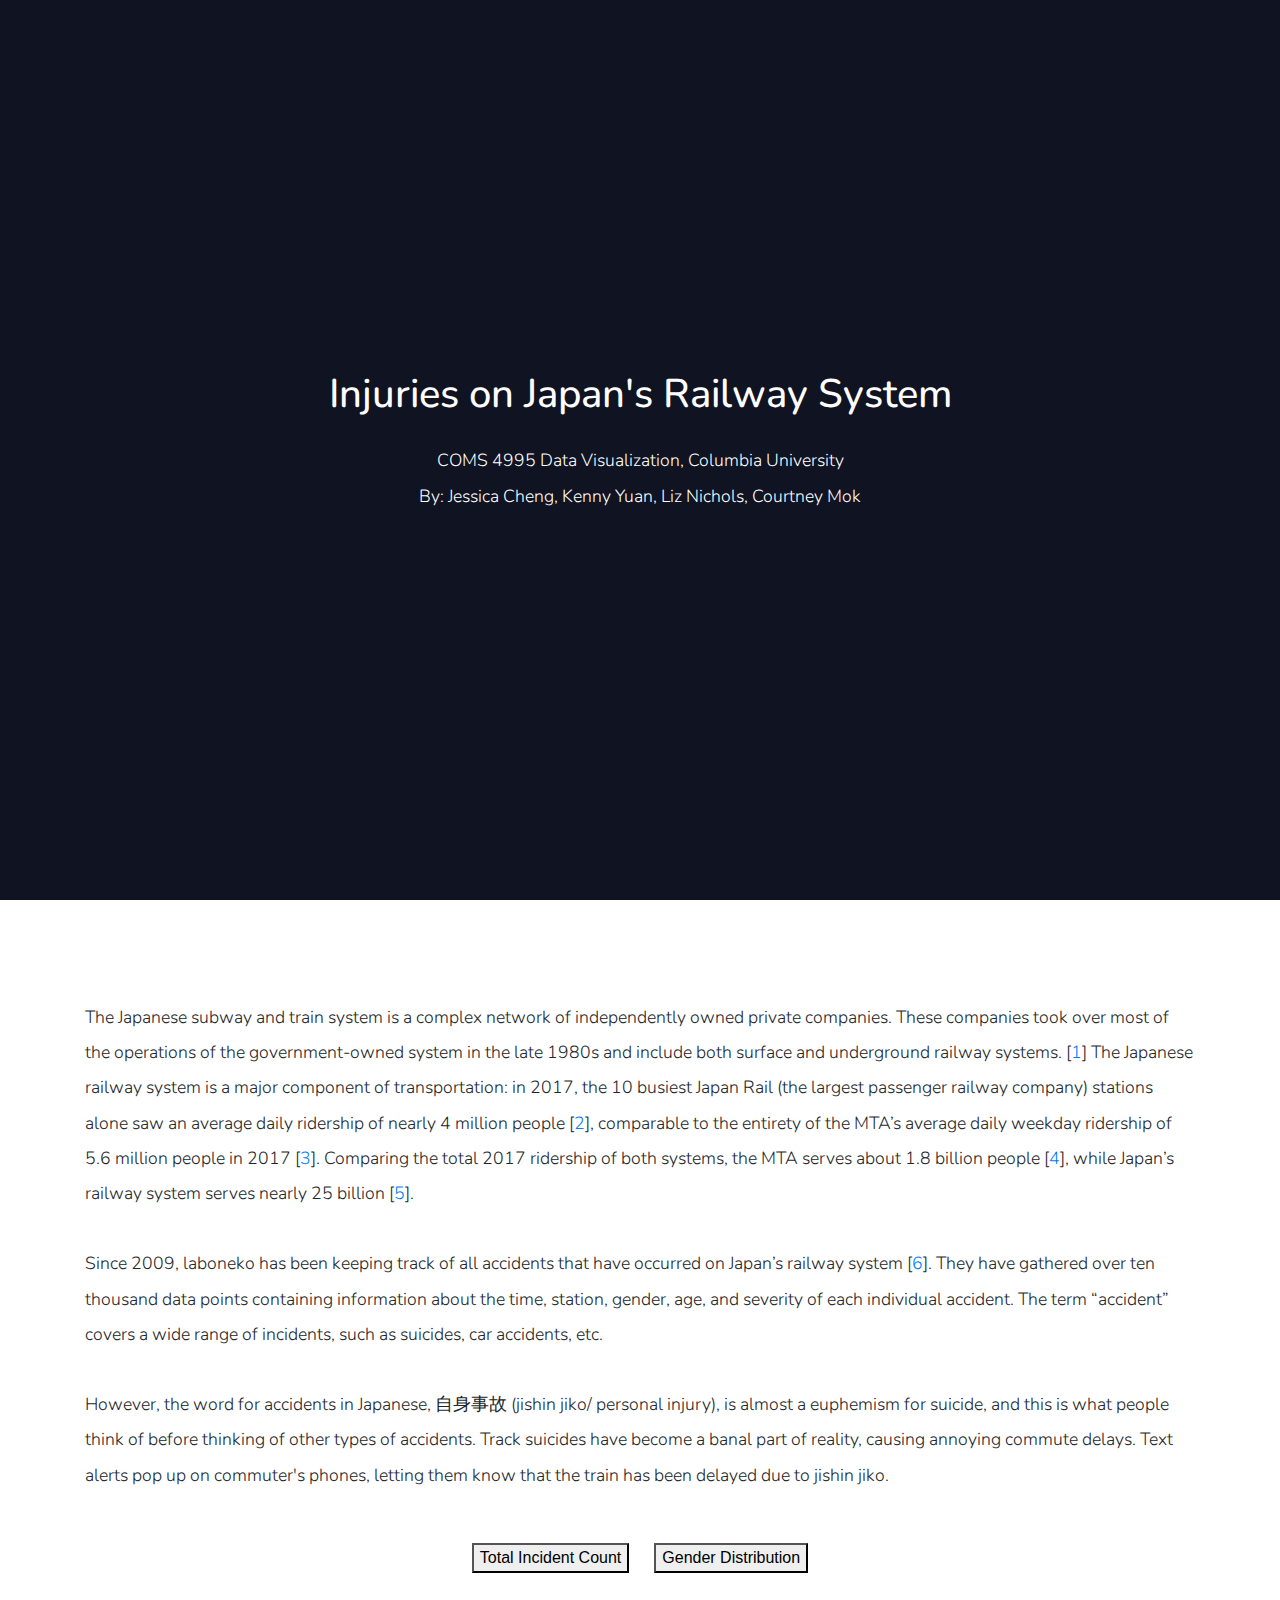
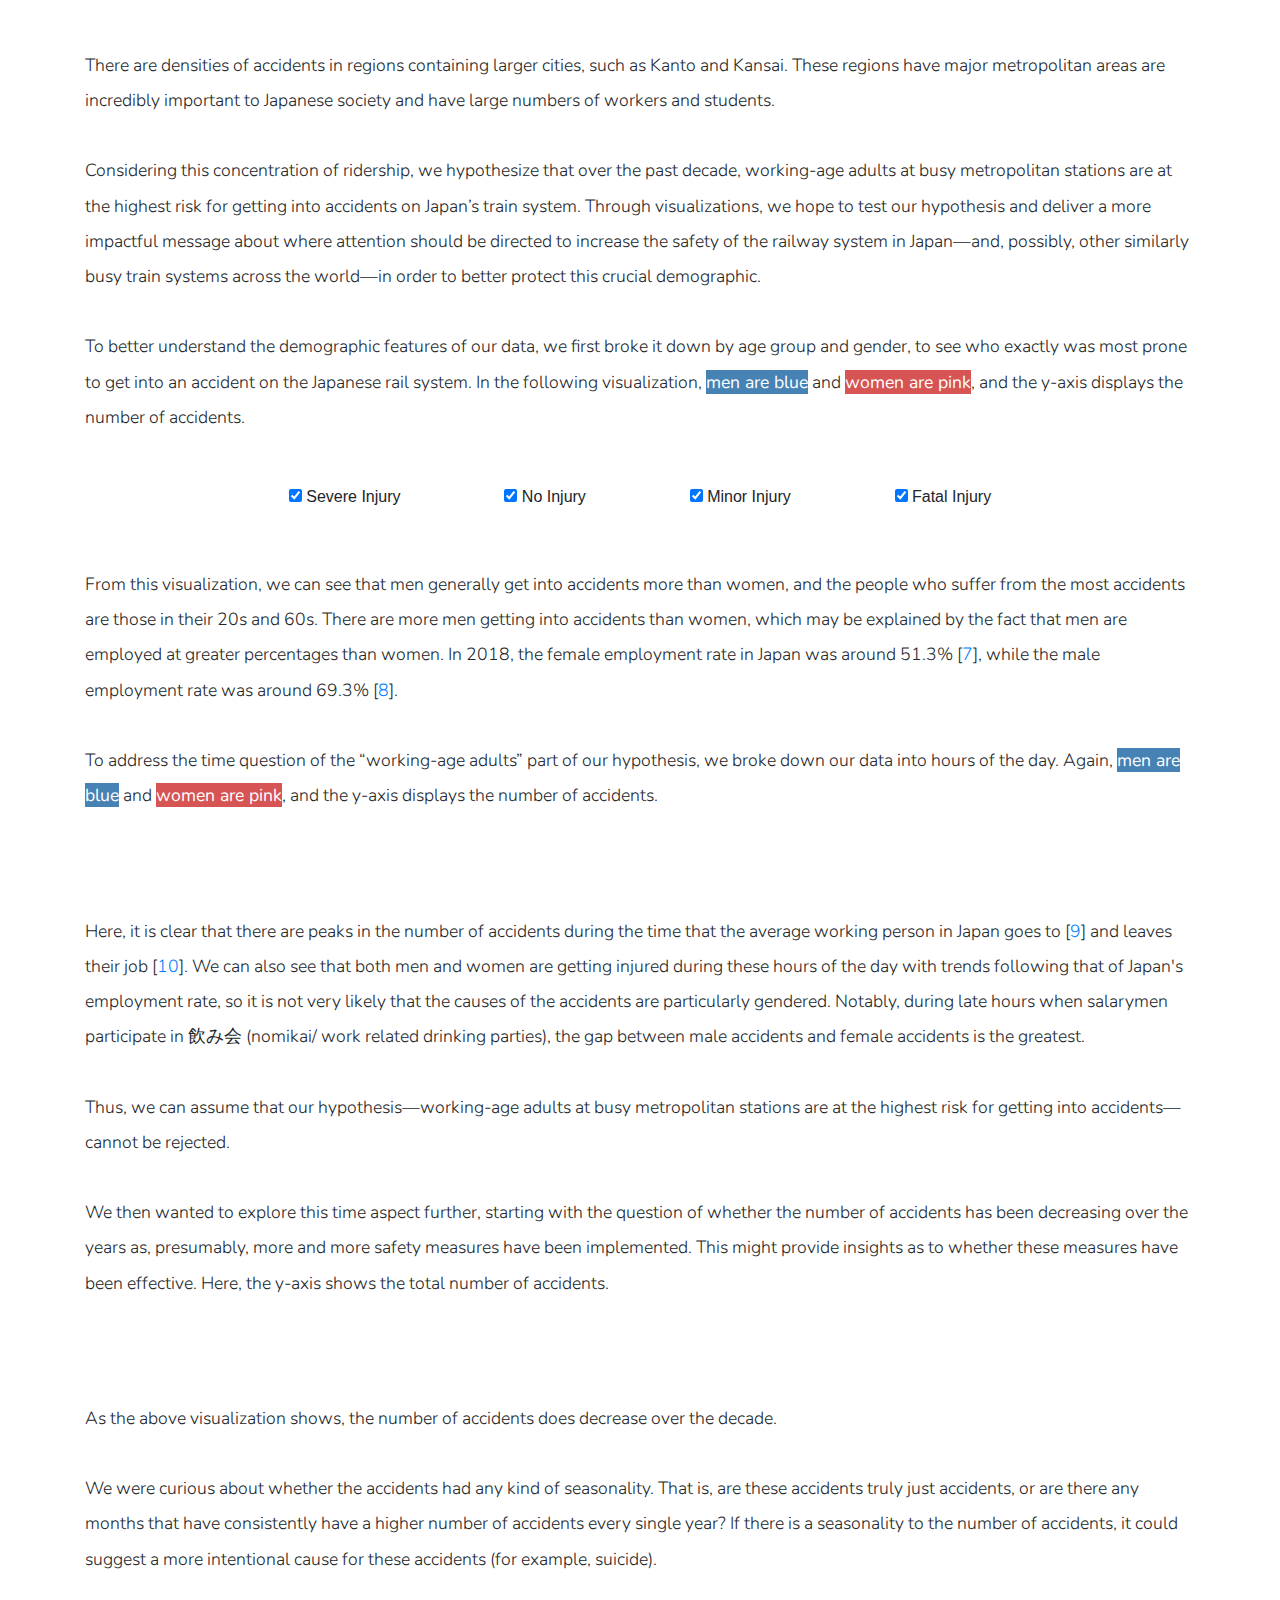
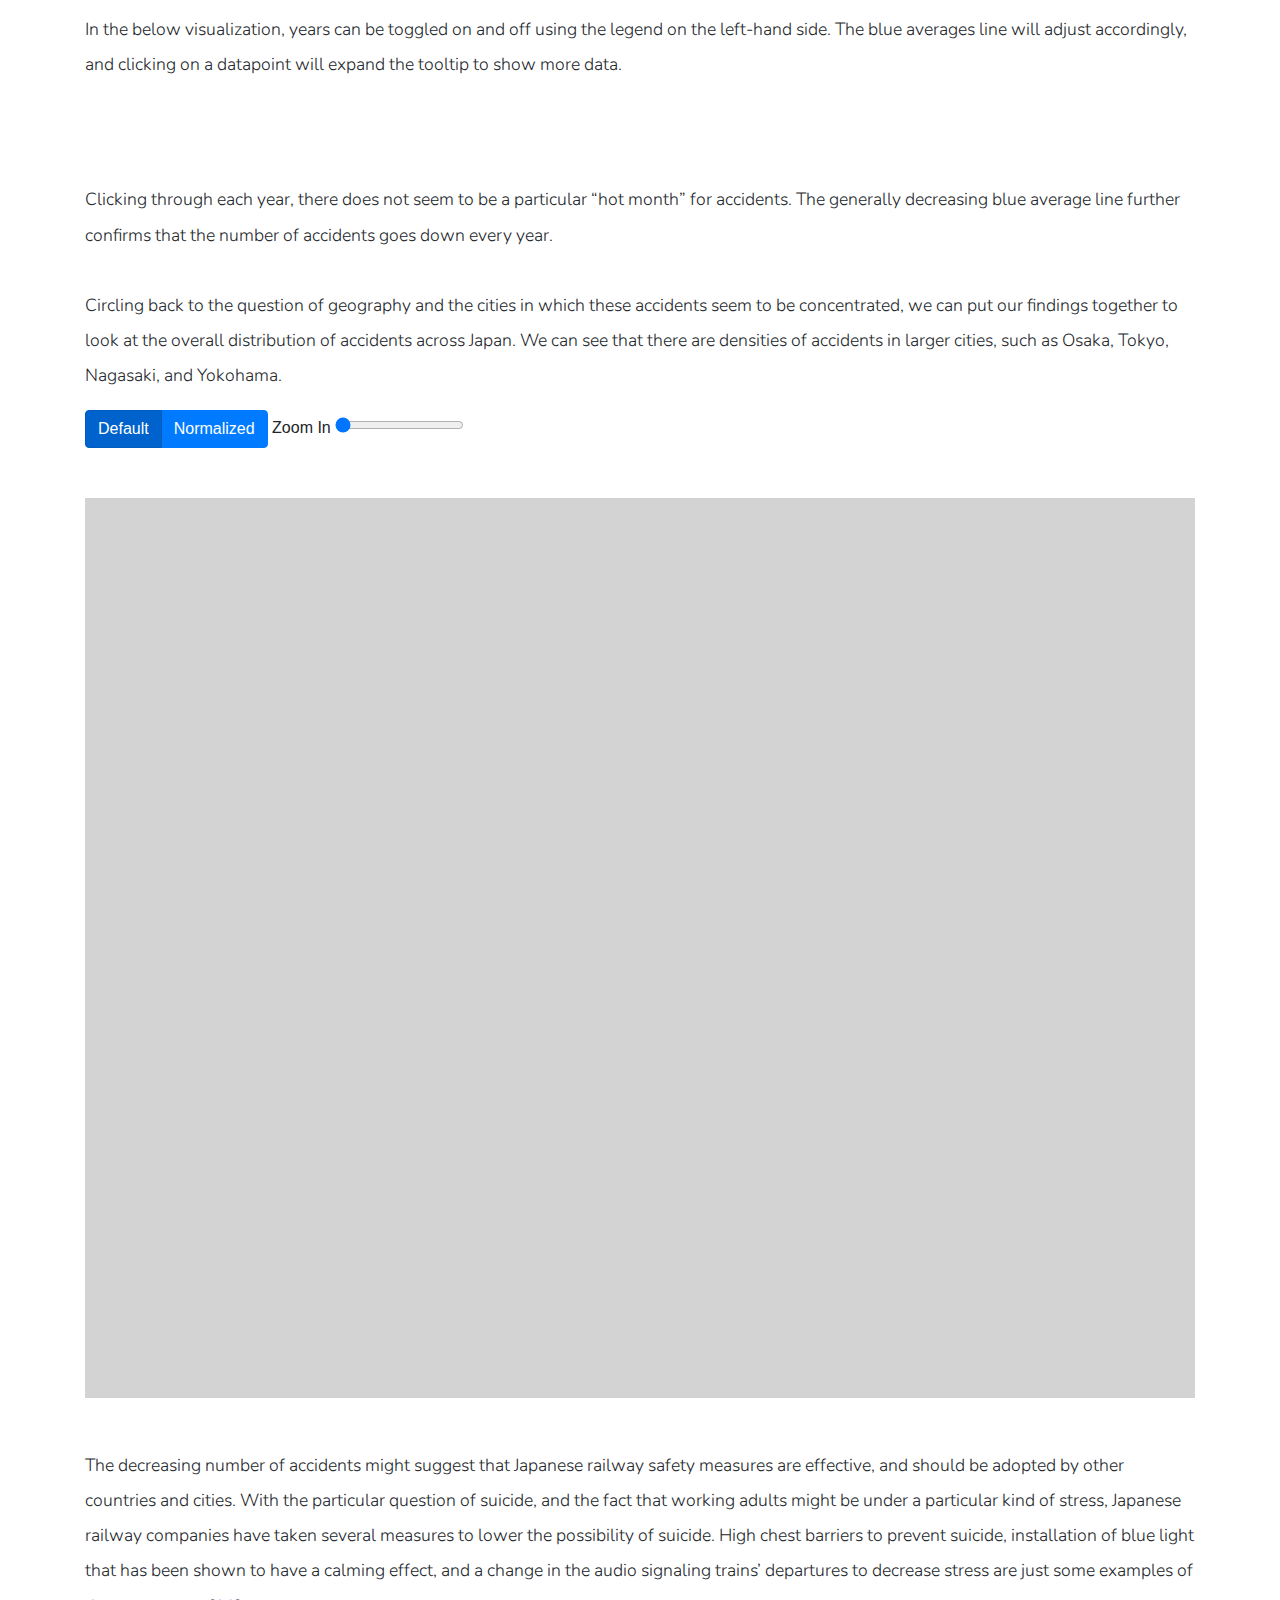
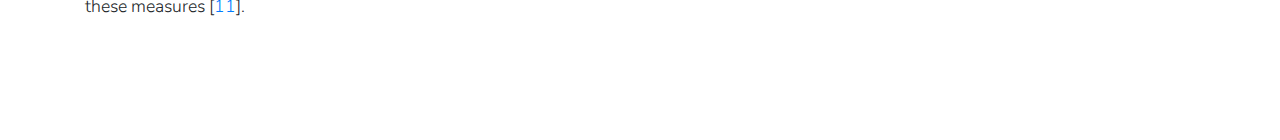
==== commit 4b250ad8: "Update index.html" ====
--- a/index.html
+++ b/index.html
@@ -82,7 +82,7 @@
 			<div id="accidents-per-hour" class="media"></div>
 
 			<p>
-				Here, it is clear that there are peaks in the number of accidents during the time that the average working person in Japan goes to [<a href="https://mainichi.doda.jp/article/2019/01/26/1083.html" target="_blank">9</a>] and leaves their job [<a href="https://next.rikunabi.com/tech/docs/ct_s03600.jsp?p=001083" target="_blank">10</a>]. We can also see that both men and women are getting injured during these hours of the day with trends following that of Japan's employment rate, so it is not very likely that the causes of the accidents are particularly gendered.
+				Here, it is clear that there are peaks in the number of accidents during the time that the average working person in Japan goes to [<a href="https://mainichi.doda.jp/article/2019/01/26/1083.html" target="_blank">9</a>] and leaves their job [<a href="https://next.rikunabi.com/tech/docs/ct_s03600.jsp?p=001083" target="_blank">10</a>]. We can also see that both men and women are getting injured during these hours of the day with trends following that of Japan's employment rate, so it is not very likely that the causes of the accidents are particularly gendered. Notably, during late hours when salarymen participate in 飲み会 (nomikai/ work related drinking parties), the gap between male accidents and female accidents is the greatest.
 				<br><br>
 				Thus, we can assume that our hypothesis—working-age adults at busy metropolitan stations are at the highest risk for getting into accidents—cannot be rejected.
 				<br><br>
@@ -160,7 +160,6 @@
 
                         </svg>
 
-
 			</div>
 
 			<p>
